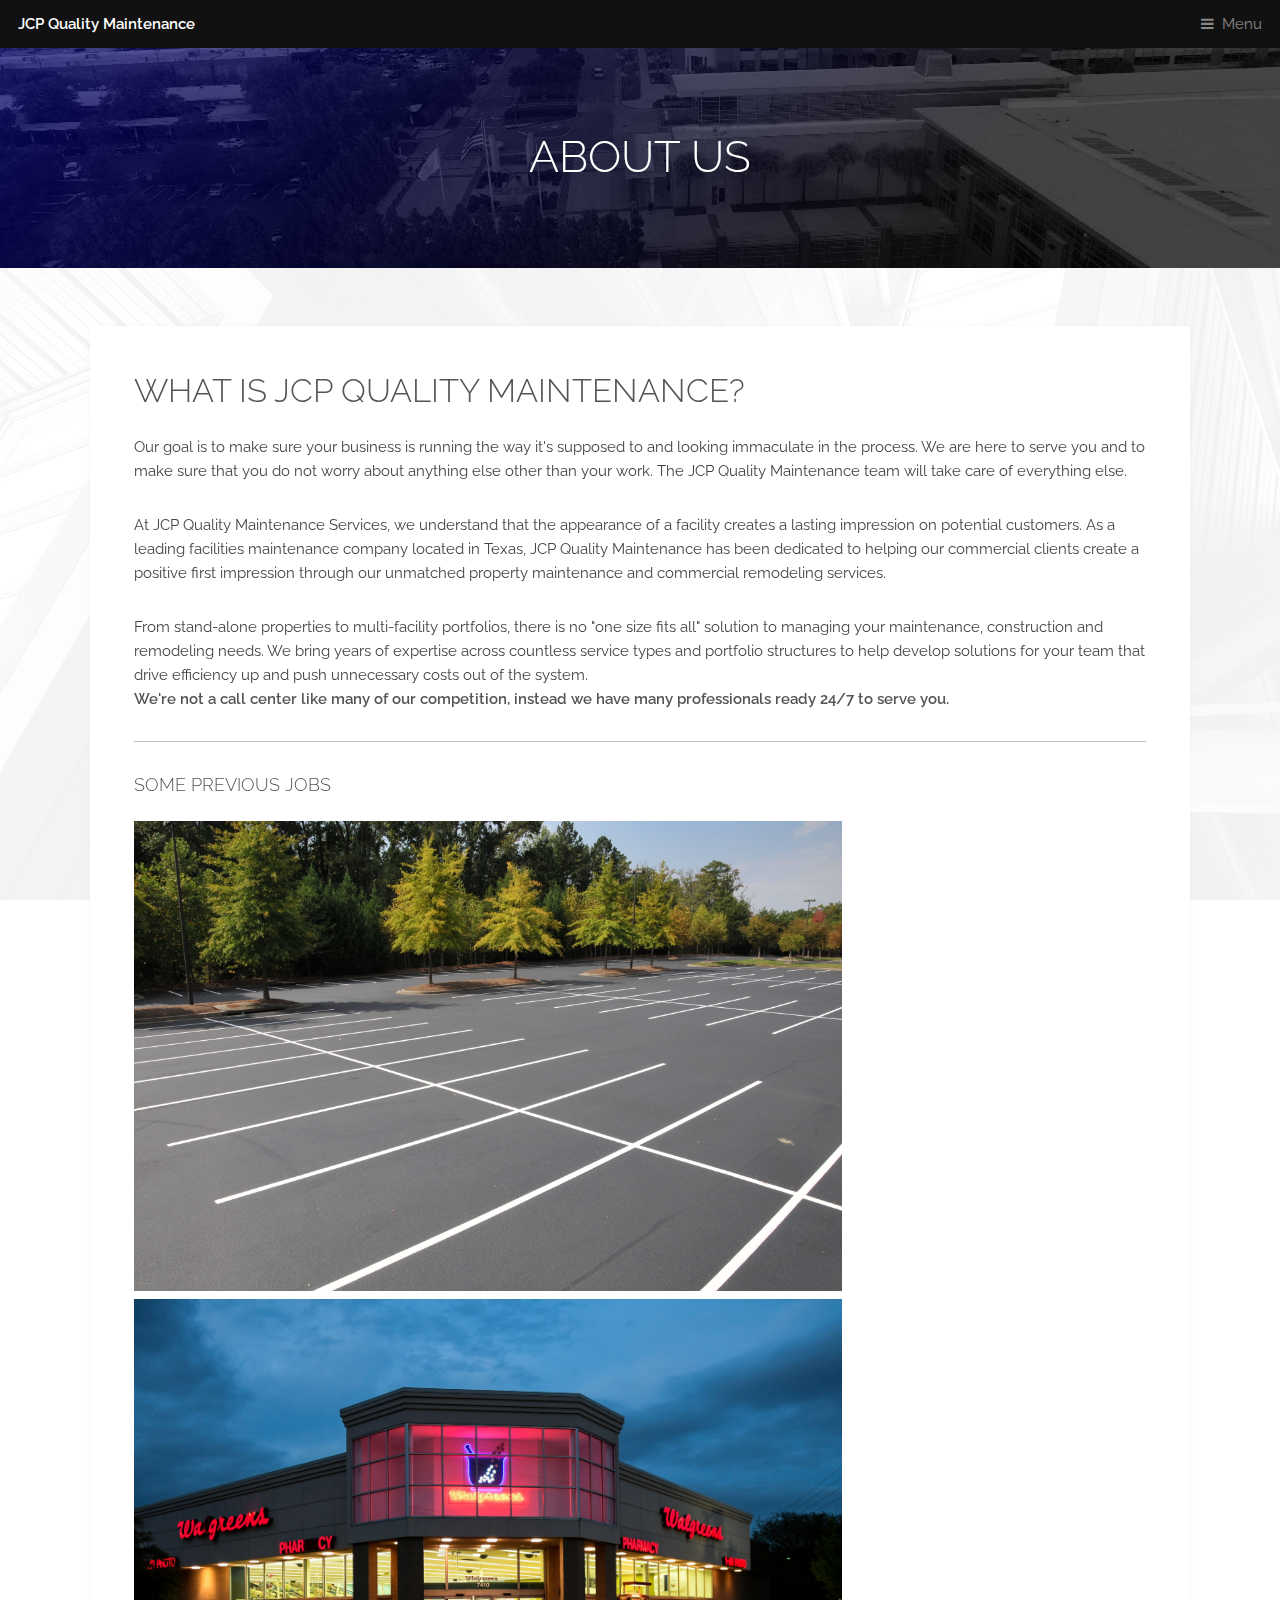
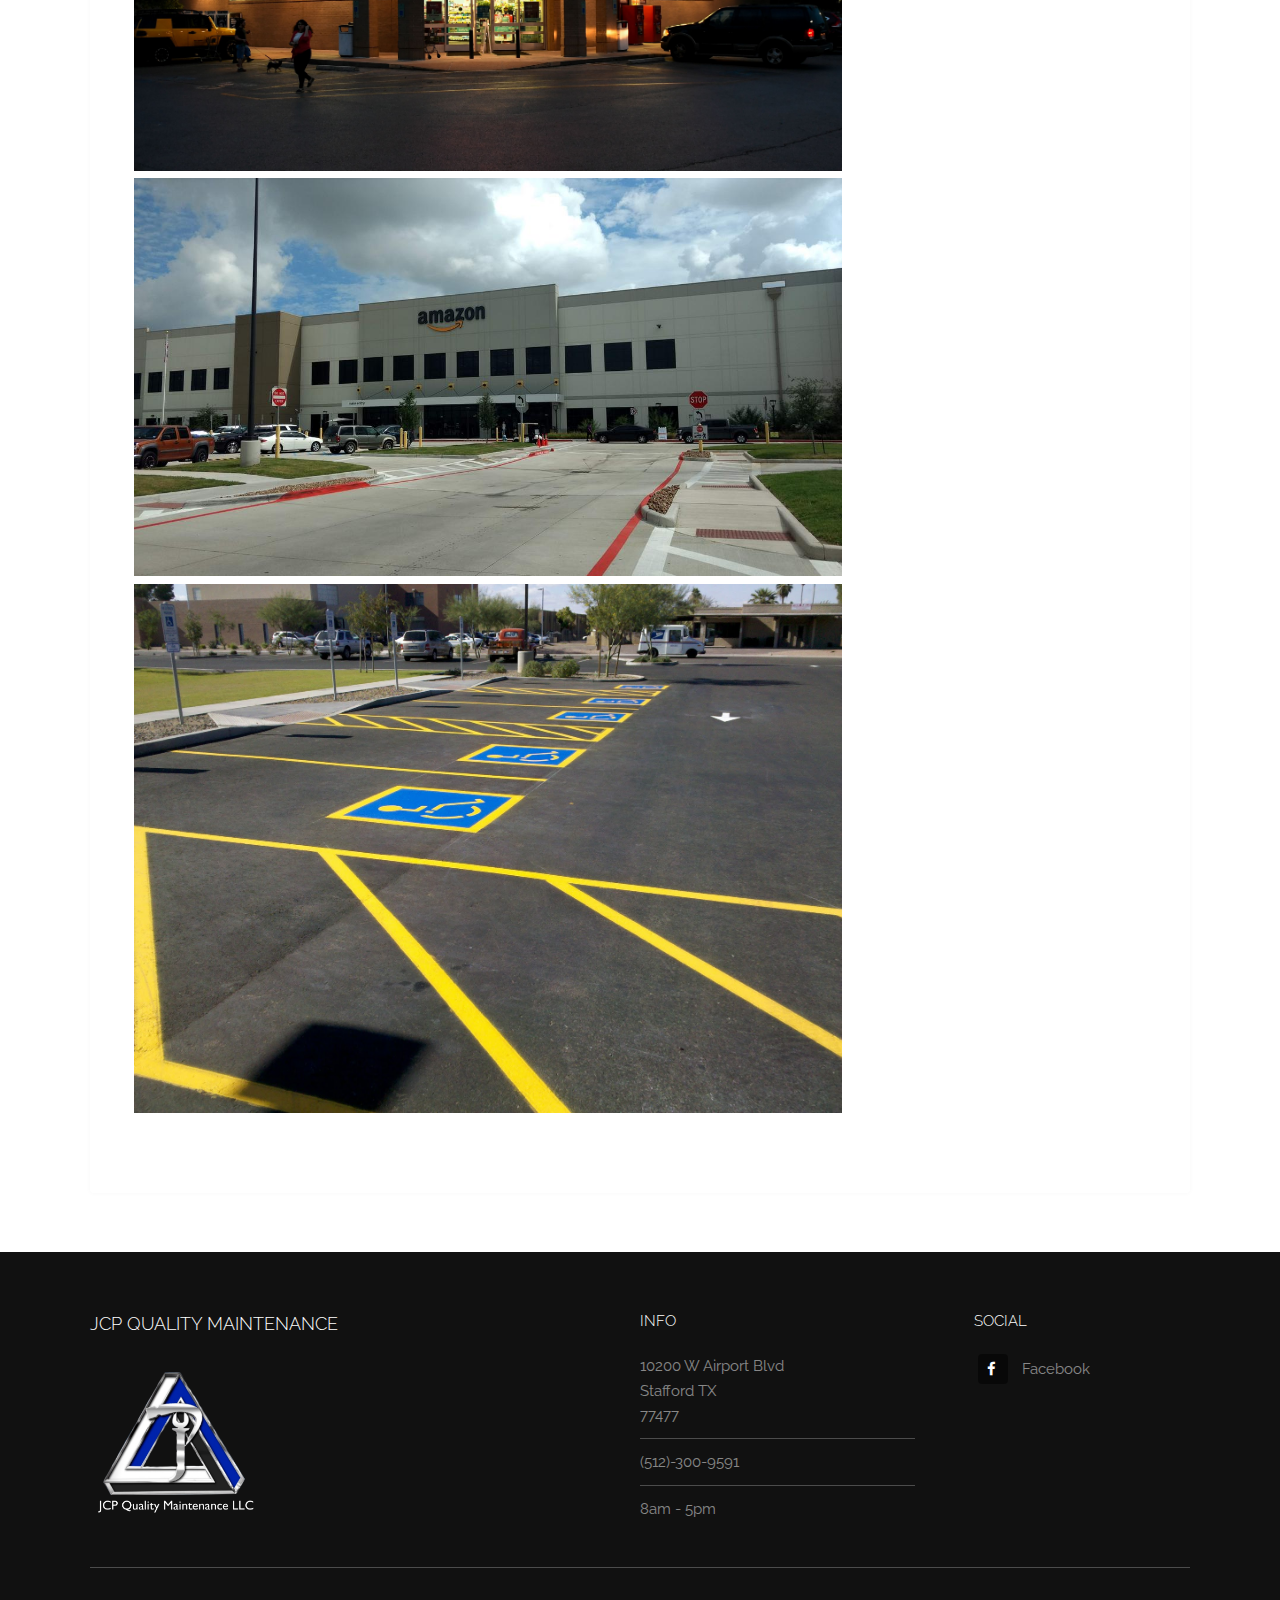
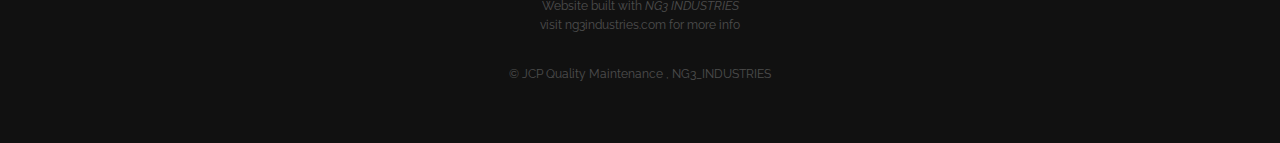
==== elements.html @ 4e76b589 "Add files via upload" ====
<!DOCTYPE HTML>
<!--
ng3industries.com created and built baby
-->
<html>

<head>
	<title>About</title>
	<meta charset="utf-8" />
	<meta name="viewport" content="width=device-width, initial-scale=1, user-scalable=no" />
	<meta name="description" content="" />
	<meta name="keywords" content="" />
	<link rel="stylesheet" href="assets/css/main.css" />
	<link rel="shortcut icon" href="images\favicon.ico">
</head>

<body class="is-preload">

	<!-- Header -->
	<header id="header">
		<a class="logo" href="index.html">JCP Quality Maintenance</a>
		<nav>
			<a href="#menu">Menu</a>
		</nav>
	</header>

	<!-- Nav -->
	<nav id="menu">
		<ul class="links">
			<li><a href="index.html">Home</a></li>
			<li><a href="services.html">Services</a></li>
			<li><a href="elements.html">About</a></li>
			<li><a href="generic.html">Contact</a></li>
		</ul>
	</nav>

	<!-- Heading -->
	<div id="heading">
		<h1>About Us</h1>
	</div>

	<!-- Main -->
	<section id="main" class="wrapper">
		<div class="inner">
			<div class="content">
				<header>
					<h2>What is JCP QUALITY MAINTENANCE?</h2>
				</header>
				<p>Our goal is to make sure your business is running the way it's supposed to and looking immaculate in the process. We are here to serve you and to make sure that you do not worry about anything else other than your work. The JCP Quality
					Maintenance team will take care of everything else.</p>
				<p>At JCP Quality Maintenance Services, we understand that the appearance of a facility creates a lasting impression on potential customers. As a leading facilities maintenance company located in Texas, JCP Quality Maintenance has been
					dedicated to
					helping our commercial clients create a positive first impression through our unmatched property maintenance and commercial remodeling services. </p>
				<p>From stand-alone properties to multi-facility portfolios, there is no "one size fits all" solution to managing your maintenance, construction and remodeling needs. We bring years of
					expertise across countless service types and portfolio structures to help develop solutions for your team that drive efficiency up and push unnecessary costs out of the system. <br>
					<strong>We're not a call center like many of our competition, instead we have many professionals ready 24/7 to serve you.</strong></p>
				<hr />
				<h3>Some Previous Jobs</h3>
				<p><img class="parkinglotimg" src="images\parkinglot.jpg" alt="parking-lot-maintenance" width="70%"> <br>
					<img src="images\walgreensentrance.jpg" alt="walgreens-entrance-maintenance" width="70%"> <br>
					<img src="images\amazonparking.jpg" alt="amazon-entrance" width="70%"> <br>
					<img src="images\parkinglot2.jpg" alt="parking-lot-maintenance-2" width="70%"></p>
			</div>
		</div>
	</section>

	<!-- Footer -->
	<footer id="footer">
		<div class="inner">
			<div class="content">
				<section>
					<h3>JCP Quality Maintenance</h3>
					<p><img src="images\jcplogosilver.PNG" alt="logo" width="35%"></p>
				</section>
				<section>
					<h4>INFO</h4>
					<ul class="alt">
						<li><a href="#">10200 W Airport Blvd <br> Stafford TX <br>77477</a></li>
						<li><a href="#">(512)-300-9591</a></li>
						<li><a href="#">8am - 5pm</a></li>
					</ul>
				</section>
				<section>
					<h4>Social</h4>
					<ul class="plain">
						<!--	<li><a href="#"><i class="icon fa-twitter">&nbsp;</i>Twitter</a></li> -->
						<li><a href="#"><i class="icon fa-facebook">&nbsp;</i>Facebook</a></li>
						<!--	<li><a href="#"><i class="icon fa-instagram">&nbsp;</i>Instagram</a></li> -->
					</ul>
				</section>
			</div>
			<div class="copyright">
				<p>Website built with <em>NG3 INDUSTRIES</em><br>
					visit ng3industries.com for more info</p>
				&copy; JCP Quality Maintenance <a href="https://unsplash.co"></a>, NG3_INDUSTRIES<a href="https://coverr.co"></a>
			</div>
		</div>
	</footer>

	<!-- Scripts -->
	<script src="assets/js/jquery.min.js"></script>
	<script src="assets/js/browser.min.js"></script>
	<script src="assets/js/breakpoints.min.js"></script>
	<script src="assets/js/util.js"></script>
	<script src="assets/js/main.js"></script>

</body>

</html>
---- assets/css/main.css ----
@import url(font-awesome.min.css);
@import url("https://fonts.googleapis.com/css?family=Raleway:200,300,400,500,600");

/*
	Industrious by TEMPLATED
	templated.co @templatedco
	Released for free under the Creative Commons Attribution 3.0 license (templated.co/license)
*/
/* Basic */
@-ms-viewport {
  width: device-width;
}

body {
  -ms-overflow-style: scrollbar;
}

@media screen and (max-width: 480px) {
  html, body {
    min-width: 320px;
  }
}

html {
  box-sizing: border-box;
}

*, *:before, *:after {
  box-sizing: inherit;
}

body {
  background: #ffffff;
}

body.is-preload *, body.is-preload *:before, body.is-preload *:after {
  -moz-animation: none !important;
  -webkit-animation: none !important;
  -ms-animation: none !important;
  animation: none !important;
  -moz-transition: none !important;
  -webkit-transition: none !important;
  -ms-transition: none !important;
  transition: none !important;
}

html, body, div, span, applet, object,
iframe, h1, h2, h3, h4, h5, h6, p, blockquote,
pre, a, abbr, acronym, address, big, cite,
code, del, dfn, em, img, ins, kbd, q, s, samp,
small, strike, strong, sub, sup, tt, var, b,
u, i, center, dl, dt, dd, ol, ul, li, fieldset,
form, label, legend, table, caption, tbody,
tfoot, thead, tr, th, td, article, aside,
canvas, details, embed, figure, figcaption,
footer, header, hgroup, menu, nav, output, ruby,
section, summary, time, mark, audio, video {
  margin: 0;
  padding: 0;
  border: 0;
  font-size: 100%;
  font: inherit;
  vertical-align: baseline;
}

article, aside, details, figcaption, figure,
footer, header, hgroup, menu, nav, section {
  display: block;
}

body {
  line-height: 1;
}

ol, ul {
  list-style: none;
}

blockquote, q {
  quotes: none;
}

blockquote:before, blockquote:after, q:before, q:after {
  content: '';
  content: none;
}

table {
  border-collapse: collapse;
  border-spacing: 0;
}

body {
  -webkit-text-size-adjust: none;
}

mark {
  background-color: transparent;
  color: inherit;
}

input::-moz-focus-inner {
  border: 0;
  padding: 0;
}

input, select, textarea {
  -moz-appearance: none;
  -webkit-appearance: none;
  -ms-appearance: none;
  appearance: none;
}

/* Typography */
html {
  font-size: 13pt;
}

@media screen and (max-width: 1680px) {
  html {
    font-size: 11pt;
  }
}

@media screen and (max-width: 980px) {
  html {
    font-size: 12pt;
  }
}

@media screen and (max-width: 480px) {
  html {
    font-size: 11pt;
  }
}

body {
  background-color: #ffffff;
  color: #444444;
}

body, input, select, textarea {
  font-family: "Raleway", Arial, Helvetica, sans-serif;
  font-weight: 400;
  font-size: 1rem;
  line-height: 1.65;
}

a {
  -moz-transition: color 0.2s ease-in-out;
  -webkit-transition: color 0.2s ease-in-out;
  -ms-transition: color 0.2s ease-in-out;
  transition: color 0.2s ease-in-out;
  text-decoration: underline;
}

a:hover {
  text-decoration: none;
}

strong, b {
  font-weight: 600;
}

em, i {
  font-style: italic;
}

p {
  margin: 0 0 2rem 0;
}

header.special {
  text-align: center;
  margin-bottom: 4rem;
}

header.special p {
  max-width: 75%;
  margin-left: auto;
  margin-right: auto;
}

h1, h2, h3, h4, h5, h6 {
  font-weight: 300;
  line-height: 1.5;
  text-transform: uppercase;
  margin: 0 0 1.5rem 0;
}

h1 a, h2 a, h3 a, h4 a, h5 a, h6 a {
  color: inherit;
  text-decoration: none;
}

h1 {
  font-size: 3rem;
  line-height: 1.2;
}

h2 {
  font-size: 2.25rem;
  line-height: 1.3;
}

h3 {
  font-size: 1.25rem;
}

h4 {
  font-size: 1rem;
}

h5 {
  font-size: 0.9rem;
}

h6 {
  font-size: 0.7rem;
}

@media screen and (max-width: 736px) {
  h1 {
    font-size: 2.75rem;
    line-height: 1.3;
  }

  h2 {
    font-size: 1.75rem;
    line-height: 1.5;
  }

  h3 {
    font-size: 1.25rem;
  }
}

sub {
  font-size: 0.8rem;
  position: relative;
  top: 0.5rem;
}

sup {
  font-size: 0.8rem;
  position: relative;
  top: -0.5rem;
}

blockquote {
  border-left: solid 0.5rem;
  font-style: italic;
  margin: 0 0 2rem 0;
  padding: 1rem 0 1rem 2rem;
}

code {
  border-radius: 4px;
  border: solid 1px;
  font-family: "Courier New", monospace;
  font-size: 0.9rem;
  margin: 0 0.25rem;
  padding: 0.25rem 0.65rem;
}

pre {
  -webkit-overflow-scrolling: touch;
  font-family: "Courier New", monospace;
  font-size: 0.9rem;
  margin: 0 0 2rem 0;
}

pre code {
  display: block;
  line-height: 1.75;
  padding: 1rem 1.5rem;
  overflow-x: auto;
}

hr {
  border: 0;
  border-bottom: solid 1px;
  margin: 2rem 0;
}

hr.major {
  margin: 4rem 0;
}

input, select, textarea {
  color: #555555;
}

a {
  color: #000080;
}

strong, b {
  color: #555555;
}

h1, h2, h3, h4, h5, h6 {
  color: #555555;
}

blockquote {
  border-left-color: rgba(0, 0, 0, 0.25);
}

code {
  background: rgba(0, 0, 0, 0.075);
  border-color: rgba(0, 0, 0, 0.25);
}

hr {
  border-bottom-color: rgba(0, 0, 0, 0.25);
}

/* Inner */
.inner {
  margin: 0 auto;
  width: 75rem;
  max-width: calc(100% - 6rem);
}

@media screen and (max-width: 480px) {
  .inner {
    max-width: calc(100% - 3rem);
  }
}

/* Button */
input[type="submit"],
input[type="reset"],
input[type="button"],
button,
.button {
  -moz-appearance: none;
  -webkit-appearance: none;
  -ms-appearance: none;
  appearance: none;
  -moz-transition: background-color 0.2s ease-in-out, box-shadow 0.2s ease-in-out, color 0.2s ease-in-out;
  -webkit-transition: background-color 0.2s ease-in-out, box-shadow 0.2s ease-in-out, color 0.2s ease-in-out;
  -ms-transition: background-color 0.2s ease-in-out, box-shadow 0.2s ease-in-out, color 0.2s ease-in-out;
  transition: background-color 0.2s ease-in-out, box-shadow 0.2s ease-in-out, color 0.2s ease-in-out;
  border: 0;
  border-radius: 4px;
  cursor: pointer;
  display: inline-block;
  font-weight: 600;
  height: 3.25rem;
  line-height: 3.25rem;
  padding: 0 1.75rem;
  text-align: center;
  text-decoration: none;
  white-space: nowrap;
}

input[type="submit"].small,
input[type="reset"].small,
input[type="button"].small,
button.small,
.button.small {
  font-size: 0.8rem;
  height: 2.4375rem;
  line-height: 2.4375rem;
  padding: 0 1.25rem;
}

input[type="submit"].large,
input[type="reset"].large,
input[type="button"].large,
button.large,
.button.large {
  font-size: 1.35rem;
  height: 4.0625rem;
  line-height: 4.0625rem;
  padding: 0 2rem;
}

input[type="submit"].wide,
input[type="reset"].wide,
input[type="button"].wide,
button.wide,
.button.wide {
  min-width: 13rem;
}

input[type="submit"].icon:before,
input[type="reset"].icon:before,
input[type="button"].icon:before,
button.icon:before,
.button.icon:before {
  margin-right: 0.5rem;
}

input[type="submit"].fit,
input[type="reset"].fit,
input[type="button"].fit,
button.fit,
.button.fit {
  width: 100%;
}

input[type="submit"].disabled, input[type="submit"]:disabled,
input[type="reset"].disabled,
input[type="reset"]:disabled,
input[type="button"].disabled,
input[type="button"]:disabled,
button.disabled,
button:disabled,
.button.disabled,
.button:disabled {
  pointer-events: none;
  opacity: 0.25;
}

input[type="submit"],
input[type="reset"],
input[type="button"],
button,
.button {
  background-color: transparent;
  box-shadow: inset 0 0 0 1px #555555;
  color: #555555 !important;
}

input[type="submit"]:hover,
input[type="reset"]:hover,
input[type="button"]:hover,
button:hover,
.button:hover {
  box-shadow: inset 0 0 0 1px #ce1b28;
  color: #ce1b28 !important;
}

input[type="submit"]:hover:active,
input[type="reset"]:hover:active,
input[type="button"]:hover:active,
button:hover:active,
.button:hover:active {
  background-color: rgba(206, 27, 40, 0.25);
}

input[type="submit"].primary,
input[type="reset"].primary,
input[type="button"].primary,
button.primary,
.button.primary {
  box-shadow: none;
  background-color: #ce1b28;
  color: #ffffff !important;
}

input[type="submit"].primary:hover,
input[type="reset"].primary:hover,
input[type="button"].primary:hover,
button.primary:hover,
.button.primary:hover {
  background-color: #e2212f;
  box-shadow: none;
}

input[type="submit"].primary:hover:active,
input[type="reset"].primary:hover:active,
input[type="button"].primary:hover:active,
button.primary:hover:active,
.button.primary:hover:active {
  background-color: #b71824;
}

/* Form */
form {
  margin: 0 0 2rem 0;
}

input[type="text"],
input[type="password"],
input[type="email"],
input[type="tel"],
input[type="search"],
input[type="url"],
select,
textarea {
  -moz-appearance: none;
  -webkit-appearance: none;
  -ms-appearance: none;
  appearance: none;
  border-radius: 4px;
  border: none;
  border: solid 1px;
  color: inherit;
  display: block;
  outline: 0;
  padding: 0 1rem;
  text-decoration: none;
  width: 100%;
}

input[type="text"]:invalid,
input[type="password"]:invalid,
input[type="email"]:invalid,
input[type="tel"]:invalid,
input[type="search"]:invalid,
input[type="url"]:invalid,
select:invalid,
textarea:invalid {
  box-shadow: none;
}

label {
  display: block;
  font-size: 1rem;
  font-weight: 600;
  margin: 0 0 1rem 0;
}

input[type="text"],
input[type="password"],
input[type="email"],
input[type="tel"],
input[type="search"],
input[type="url"] {
  height: 3.25rem;
}

select {
  background-size: 1.25rem;
  background-repeat: no-repeat;
  background-position: calc(100% - 1rem) center;
  height: 3.25rem;
  padding-right: 3.25rem;
  text-overflow: ellipsis;
}

select:focus::-ms-value {
  background-color: transparent;
}

select::-ms-expand {
  display: none;
}

textarea {
  padding: 0.75rem 1rem;
}

input[type="checkbox"],
input[type="radio"] {
  -moz-appearance: none;
  -webkit-appearance: none;
  -ms-appearance: none;
  appearance: none;
  display: block;
  float: left;
  margin-right: -2rem;
  opacity: 0;
  width: 1rem;
  z-index: -1;
}

input[type="checkbox"]+label,
input[type="radio"]+label {
  text-decoration: none;
  cursor: pointer;
  display: inline-block;
  font-size: 1rem;
  font-weight: 400;
  padding-left: 2.825rem;
  padding-right: 0.875rem;
  position: relative;
}

input[type="checkbox"]+label:before,
input[type="radio"]+label:before {
  -moz-osx-font-smoothing: grayscale;
  -webkit-font-smoothing: antialiased;
  font-family: FontAwesome;
  font-style: normal;
  font-weight: normal;
  text-transform: none !important;
}

input[type="checkbox"]+label:before,
input[type="radio"]+label:before {
  border-radius: 4px;
  border: solid 1px;
  content: '';
  display: inline-block;
  height: 1.95rem;
  left: 0;
  line-height: 1.86875rem;
  position: absolute;
  text-align: center;
  top: -0.1625rem;
  width: 1.95rem;
}

/* video
.phone-jcp {
  text-decoration: none;
}

.jcp-video {
  display: block;
  margin: 0 auto;
} */
.video-embed {
  padding-top: 30px;
  display: block;
  margin: 0 auto;
}
input[type="checkbox"]:checked+label:before,
input[type="radio"]:checked+label:before {
  content: '\f00c';
}

input[type="checkbox"]+label:before {
  border-radius: 4px;
}

input[type="radio"]+label:before {
  border-radius: 100%;
}

::-webkit-input-placeholder {
  opacity: 1.0;
}

:-moz-placeholder {
  opacity: 1.0;
}

::-moz-placeholder {
  opacity: 1.0;
}

:-ms-input-placeholder {
  opacity: 1.0;
}

label {
  color: #555555;
}

input[type="text"],
input[type="password"],
input[type="email"],
input[type="tel"],
input[type="search"],
input[type="url"],
select,
textarea {
  background-color: rgba(0, 0, 0, 0.075);
  border-color: rgba(0, 0, 0, 0.25);
}

input[type="text"]:focus,
input[type="password"]:focus,
input[type="email"]:focus,
input[type="tel"]:focus,
input[type="search"]:focus,
input[type="url"]:focus,
select:focus,
textarea:focus {
  border-color: #ce1b28;
  box-shadow: 0 0 0 1px #ce1b28;
}

select {
  background-image: url("data:image/svg+xml;charset=utf8,%3Csvg xmlns='http://www.w3.org/2000/svg' width='40' height='40' preserveAspectRatio='none' viewBox='0 0 40 40'%3E%3Cpath d='M9.4,12.3l10.4,10.4l10.4-10.4c0.2-0.2,0.5-0.4,0.9-0.4c0.3,0,0.6,0.1,0.9,0.4l3.3,3.3c0.2,0.2,0.4,0.5,0.4,0.9 c0,0.4-0.1,0.6-0.4,0.9L20.7,31.9c-0.2,0.2-0.5,0.4-0.9,0.4c-0.3,0-0.6-0.1-0.9-0.4L4.3,17.3c-0.2-0.2-0.4-0.5-0.4-0.9 c0-0.4,0.1-0.6,0.4-0.9l3.3-3.3c0.2-0.2,0.5-0.4,0.9-0.4S9.1,12.1,9.4,12.3z' fill='rgba(0, 0, 0, 0.25)' /%3E%3C/svg%3E");
}

select option {
  color: #444444;
  background-color: #ffffff;
}

input[type="checkbox"]+label,
input[type="radio"]+label {
  color: #444444;
}

input[type="checkbox"]+label:before,
input[type="radio"]+label:before {
  background: rgba(0, 0, 0, 0.075);
  border-color: rgba(0, 0, 0, 0.25);
}

input[type="checkbox"]:checked+label:before,
input[type="radio"]:checked+label:before {
  background-color: #ce1b28;
  border-color: #ce1b28;
  color: #ffffff;
}

input[type="checkbox"]:focus+label:before,
input[type="radio"]:focus+label:before {
  border-color: #ce1b28;
  box-shadow: 0 0 0 1px #ce1b28;
}

::-webkit-input-placeholder {
  color: #bbbbbb !important;
}

:-moz-placeholder {
  color: #bbbbbb !important;
}

::-moz-placeholder {
  color: #bbbbbb !important;
}

:-ms-input-placeholder {
  color: #bbbbbb !important;
}

/* List */
ol {
  list-style: decimal;
  margin: 0 0 2rem 0;
  padding-left: 1.25rem;
}

ol li {
  padding-left: 0.25rem;
}

ul {
  list-style: disc;
  margin: 0 0 2rem 0;
  padding-left: 1rem;
}

ul li {
  padding-left: 0.325rem;
}

ul.plain {
  list-style: none;
  padding-left: 0;
}

ul.plain li {
  margin-bottom: 1rem;
}

ul.plain li .icon {
  border-radius: 4px;
  color: #ffffff;
  display: inline-block;
  margin-right: 1rem;
  text-align: center;
  width: 2rem;
  height: 2rem;
  line-height: 2rem;
  background: rgba(0, 0, 0, 0.5);
}

ul.alt {
  list-style: none;
  padding-left: 0;
}

ul.alt li {
  border-top: solid 1px;
  padding: 0.75rem 0;
}

ul.alt li:first-child {
  border-top: 0;
  padding-top: 0;
}

ul.alt li:last-child {
  padding-bottom: 0;
}

dl {
  margin: 0 0 2rem 0;
}

dl dt {
  display: block;
  font-weight: 600;
  margin: 0 0 1rem 0;
}

dl dd {
  margin-left: 1.5rem;
}

ul.alt li {
  border-top-color: rgba(0, 0, 0, 0.25);
}

/* Table */
.table-wrapper {
  -webkit-overflow-scrolling: touch;
  overflow-x: auto;
}

table {
  margin: 0 0 2rem 0;
  width: 100%;
}

table tbody tr {
  border: solid 1px;
  border-left: 0;
  border-right: 0;
}

table td {
  padding: 0.75rem 0.75rem;
}

table th {
  font-size: 0.9rem;
  font-weight: 600;
  padding: 0 0.75rem 0.75rem 0.75rem;
  text-align: left;
}

table thead {
  border-bottom: solid 2px;
}

table tfoot {
  border-top: solid 2px;
}

table.alt {
  border-collapse: separate;
}

table.alt tbody tr td {
  border: solid 1px;
  border-left-width: 0;
  border-top-width: 0;
}

table.alt tbody tr td:first-child {
  border-left-width: 1px;
}

table.alt tbody tr:first-child td {
  border-top-width: 1px;
}

table.alt thead {
  border-bottom: 0;
}

table.alt tfoot {
  border-top: 0;
}

table tbody tr {
  border-color: rgba(0, 0, 0, 0.25);
}

table tbody tr:nth-child(2n + 1) {
  background-color: rgba(0, 0, 0, 0.075);
}

table th {
  color: #555555;
}

table thead {
  border-bottom-color: rgba(0, 0, 0, 0.25);
}

table tfoot {
  border-top-color: rgba(0, 0, 0, 0.25);
}

table.alt tbody tr td {
  border-color: rgba(0, 0, 0, 0.25);
}

/* Highlights */
.highlights {
  width: 100%;
  margin: 2.5rem 0;
  display: -moz-flex;
  display: -webkit-flex;
  display: -ms-flex;
  display: flex;
  -moz-flex-wrap: wrap;
  -webkit-flex-wrap: wrap;
  -ms-flex-wrap: wrap;
  flex-wrap: wrap;
  -moz-align-items: -moz-stretch;
  -webkit-align-items: -webkit-stretch;
  -ms-align-items: -ms-stretch;
  align-items: stretch;
}

.highlights>* {
  -moz-flex-shrink: 1;
  -webkit-flex-shrink: 1;
  -ms-flex-shrink: 1;
  flex-shrink: 1;
  -moz-flex-grow: 0;
  -webkit-flex-grow: 0;
  -ms-flex-grow: 0;
  flex-grow: 0;
}

.highlights>* {
  width: 33.3333333333%;
}

.highlights>* {
  padding: 1.5rem;
  width: calc(33.3333333333% + 1rem);
}

.highlights> :nth-child(-n + 3) {
  padding-top: 0;
}

.highlights> :nth-last-child(-n + 3) {
  padding-bottom: 0;
}

.highlights> :nth-child(3n + 1) {
  padding-left: 0;
}

.highlights> :nth-child(3n) {
  padding-right: 0;
}

.highlights> :nth-child(3n + 1),
.highlights> :nth-child(3n) {
  width: calc(33.3333333333% + -0.5rem);
}

.highlights .content {
  border-radius: 4px;
  height: 100%;
  padding: 3rem;
  text-align: center;
}

.highlights .content .icon {
  font-size: 5rem;
}

.highlights>div> :last-child {
  margin-bottom: 0;
}

@media screen and (max-width: 980px) {
  .highlights>* {
    width: 50%;
  }

  .highlights>* {
    padding: 1rem;
    width: calc(33.3333333333% + 0.6666666667rem);
  }

  .highlights> :nth-child(-n + 3) {
    padding-top: 1rem;
  }

  .highlights> :nth-last-child(-n + 3) {
    padding-bottom: 1rem;
  }

  .highlights> :nth-child(3n + 1) {
    padding-left: 1rem;
  }

  .highlights> :nth-child(3n) {
    padding-right: 1rem;
  }

  .highlights> :nth-child(3n + 1),
  .highlights> :nth-child(3n) {
    padding: 1rem;
    width: calc(50% + 1rem);
  }

  .highlights>* {
    padding: 1rem;
    width: calc(50% + 1rem);
  }

  .highlights> :nth-child(-n + 2) {
    padding-top: 0;
  }

  .highlights> :nth-last-child(-n + 2) {
    padding-bottom: 0;
  }

  .highlights> :nth-child(2n + 1) {
    padding-left: 0;
  }

  .highlights> :nth-child(2n) {
    padding-right: 0;
  }

  .highlights> :nth-child(2n + 1),
  .highlights> :nth-child(2n) {
    width: calc(50% + 0rem);
  }

  .highlights .content {
    padding: 2rem;
  }
}

@media screen and (max-width: 736px) {
  .highlights>* {
    width: 100%;
  }

  .highlights>* {
    padding: 1rem;
    width: calc(33.3333333333% + 0.6666666667rem);
  }

  .highlights> :nth-child(-n + 3) {
    padding-top: 1rem;
  }

  .highlights> :nth-last-child(-n + 3) {
    padding-bottom: 1rem;
  }

  .highlights> :nth-child(3n + 1) {
    padding-left: 1rem;
  }

  .highlights> :nth-child(3n) {
    padding-right: 1rem;
  }

  .highlights> :nth-child(3n + 1),
  .highlights> :nth-child(3n) {
    padding: 1rem;
    width: calc(100% + 2rem);
  }

  .highlights>* {
    padding: 1rem;
    width: calc(50% + 1rem);
  }

  .highlights> :nth-child(-n + 2) {
    padding-top: 1rem;
  }

  .highlights> :nth-last-child(-n + 2) {
    padding-bottom: 1rem;
  }

  .highlights> :nth-child(2n + 1) {
    padding-left: 1rem;
  }

  .highlights> :nth-child(2n) {
    padding-right: 1rem;
  }

  .highlights> :nth-child(2n + 1),
  .highlights> :nth-child(2n) {
    padding: 1rem;
    width: calc(100% + 2rem);
  }

  .highlights>* {
    padding: 1rem;
    width: calc(100% + 2rem);
  }

  .highlights> :nth-child(-n + 1) {
    padding-top: 0;
  }

  .highlights> :nth-last-child(-n + 1) {
    padding-bottom: 0;
  }

  .highlights> :nth-child(1n + 1) {
    padding-left: 0;
  }

  .highlights> :nth-child(1n) {
    padding-right: 0;
  }

  .highlights> :nth-child(1n + 1),
  .highlights> :nth-child(1n) {
    width: calc(100% + 1rem);
  }
}

.highlights .content {
  background: #ffffff;
  box-shadow: 0px 0px 4px 1px rgba(0, 0, 0, 0.025);
}

/* Testimonials */
.testimonials {
  margin: 2.5rem 0;
  width: 100%;
  display: -moz-flex;
  display: -webkit-flex;
  display: -ms-flex;
  display: flex;
  -moz-flex-wrap: wrap;
  -webkit-flex-wrap: wrap;
  -ms-flex-wrap: wrap;
  flex-wrap: wrap;
  -moz-align-items: -moz-stretch;
  -webkit-align-items: -webkit-stretch;
  -ms-align-items: -ms-stretch;
  align-items: stretch;
}

.testimonials>* {
  -moz-flex-shrink: 1;
  -webkit-flex-shrink: 1;
  -ms-flex-shrink: 1;
  flex-shrink: 1;
  -moz-flex-grow: 0;
  -webkit-flex-grow: 0;
  -ms-flex-grow: 0;
  flex-grow: 0;
}

.testimonials>* {
  width: 33.3333333333%;
}

.testimonials>* {
  padding: 1.5rem;
  width: calc(33.3333333333% + 1rem);
}

.testimonials> :nth-child(-n + 3) {
  padding-top: 0;
}

.testimonials> :nth-last-child(-n + 3) {
  padding-bottom: 0;
}

.testimonials> :nth-child(3n + 1) {
  padding-left: 0;
}

.testimonials> :nth-child(3n) {
  padding-right: 0;
}

.testimonials> :nth-child(3n + 1),
.testimonials> :nth-child(3n) {
  width: calc(33.3333333333% + -0.5rem);
}

.testimonials .content {
  border-radius: 4px;
  height: 100%;
  padding: 3rem;
}

.testimonials .content .author {
  display: -moz-flex;
  display: -webkit-flex;
  display: -ms-flex;
  display: flex;
  -moz-align-items: center;
  -webkit-align-items: center;
  -ms-align-items: center;
  align-items: center;
}

.testimonials .content .author blockquote {
  margin: 0;
}

.testimonials .content .author .image {
  margin-right: 2rem;
  width: 20%;
}

.testimonials .content .author .image img {
  border-radius: 100%;
  max-width: 100%;
}

.testimonials .content .credit {
  font-size: 0.75rem;
}

.testimonials .content p:last-child {
  margin: 0;
}

.testimonials>div> :last-child {
  margin-bottom: 0;
}

@media screen and (max-width: 980px) {
  .testimonials>* {
    width: 50%;
  }

  .testimonials>* {
    padding: 1rem;
    width: calc(33.3333333333% + 0.6666666667rem);
  }

  .testimonials> :nth-child(-n + 3) {
    padding-top: 1rem;
  }

  .testimonials> :nth-last-child(-n + 3) {
    padding-bottom: 1rem;
  }

  .testimonials> :nth-child(3n + 1) {
    padding-left: 1rem;
  }

  .testimonials> :nth-child(3n) {
    padding-right: 1rem;
  }

  .testimonials> :nth-child(3n + 1),
  .testimonials> :nth-child(3n) {
    padding: 1rem;
    width: calc(50% + 1rem);
  }

  .testimonials>* {
    padding: 1rem;
    width: calc(50% + 1rem);
  }

  .testimonials> :nth-child(-n + 2) {
    padding-top: 0;
  }

  .testimonials> :nth-last-child(-n + 2) {
    padding-bottom: 0;
  }

  .testimonials> :nth-child(2n + 1) {
    padding-left: 0;
  }

  .testimonials> :nth-child(2n) {
    padding-right: 0;
  }

  .testimonials> :nth-child(2n + 1),
  .testimonials> :nth-child(2n) {
    width: calc(50% + 0rem);
  }

  .testimonials .content {
    padding: 2rem;
  }
}

@media screen and (max-width: 736px) {
  .testimonials>* {
    width: 100%;
  }

  .testimonials>* {
    padding: 1rem;
    width: calc(33.3333333333% + 0.6666666667rem);
  }

  .testimonials> :nth-child(-n + 3) {
    padding-top: 1rem;
  }

  .testimonials> :nth-last-child(-n + 3) {
    padding-bottom: 1rem;
  }

  .testimonials> :nth-child(3n + 1) {
    padding-left: 1rem;
  }

  .testimonials> :nth-child(3n) {
    padding-right: 1rem;
  }

  .testimonials> :nth-child(3n + 1),
  .testimonials> :nth-child(3n) {
    padding: 1rem;
    width: calc(100% + 2rem);
  }

  .testimonials>* {
    padding: 1rem;
    width: calc(50% + 1rem);
  }

  .testimonials> :nth-child(-n + 2) {
    padding-top: 1rem;
  }

  .testimonials> :nth-last-child(-n + 2) {
    padding-bottom: 1rem;
  }

  .testimonials> :nth-child(2n + 1) {
    padding-left: 1rem;
  }

  .testimonials> :nth-child(2n) {
    padding-right: 1rem;
  }

  .testimonials> :nth-child(2n + 1),
  .testimonials> :nth-child(2n) {
    padding: 1rem;
    width: calc(100% + 2rem);
  }

  .testimonials>* {
    padding: 1rem;
    width: calc(100% + 2rem);
  }

  .testimonials> :nth-child(-n + 1) {
    padding-top: 0;
  }

  .testimonials> :nth-last-child(-n + 1) {
    padding-bottom: 0;
  }

  .testimonials> :nth-child(1n + 1) {
    padding-left: 0;
  }

  .testimonials> :nth-child(1n) {
    padding-right: 0;
  }

  .testimonials> :nth-child(1n + 1),
  .testimonials> :nth-child(1n) {
    width: calc(100% + 1rem);
  }
}

.testimonials .content {
  background: #ffffff;
  box-shadow: 0px 0px 4px 1px rgba(0, 0, 0, 0.025);
}

.testimonials .content .credit strong {
  color: #000080;
}

/* Actions */
ul.actions {
  display: -moz-flex;
  display: -webkit-flex;
  display: -ms-flex;
  display: flex;
  cursor: default;
  list-style: none;
  margin-left: -1rem;
  padding-left: 0;
}

ul.actions li {
  padding: 0 0 0 1rem;
  vertical-align: middle;
}

ul.actions.special {
  -moz-justify-content: center;
  -webkit-justify-content: center;
  -ms-justify-content: center;
  justify-content: center;
  width: calc(100% + 1rem);
}

ul.actions.stacked {
  -moz-flex-direction: column;
  -webkit-flex-direction: column;
  -ms-flex-direction: column;
  flex-direction: column;
  margin-left: 0;
}

ul.actions.stacked li {
  padding: 1.3rem 0 0 0;
}

ul.actions.stacked li:first-child {
  padding-top: 0;
}

ul.actions.fit {
  width: calc(100% + 1rem);
}

ul.actions.fit li {
  -moz-flex-grow: 1;
  -webkit-flex-grow: 1;
  -ms-flex-grow: 1;
  flex-grow: 1;
  -moz-flex-shrink: 1;
  -webkit-flex-shrink: 1;
  -ms-flex-shrink: 1;
  flex-shrink: 1;
  width: 100%;
}

ul.actions.fit li>* {
  width: 100%;
}

ul.actions.fit.stacked {
  width: 100%;
}

@media screen and (max-width: 480px) {
  ul.actions:not(.fixed) {
    -moz-flex-direction: column;
    -webkit-flex-direction: column;
    -ms-flex-direction: column;
    flex-direction: column;
    margin-left: 0;
    width: 100% !important;
  }

  ul.actions:not(.fixed) li {
    -moz-flex-grow: 1;
    -webkit-flex-grow: 1;
    -ms-flex-grow: 1;
    flex-grow: 1;
    -moz-flex-shrink: 1;
    -webkit-flex-shrink: 1;
    -ms-flex-shrink: 1;
    flex-shrink: 1;
    padding: 1rem 0 0 0;
    text-align: center;
    width: 100%;
  }

  ul.actions:not(.fixed) li>* {
    width: 100%;
  }

  ul.actions:not(.fixed) li:first-child {
    padding-top: 0;
  }

  ul.actions:not(.fixed) li input[type="submit"],
  ul.actions:not(.fixed) li input[type="reset"],
  ul.actions:not(.fixed) li input[type="button"],
  ul.actions:not(.fixed) li button,
  ul.actions:not(.fixed) li .button {
    width: 100%;
  }

  ul.actions:not(.fixed) li input[type="submit"].icon:before,
  ul.actions:not(.fixed) li input[type="reset"].icon:before,
  ul.actions:not(.fixed) li input[type="button"].icon:before,
  ul.actions:not(.fixed) li button.icon:before,
  ul.actions:not(.fixed) li .button.icon:before {
    margin-left: -0.5rem;
  }
}

/* Grid */
.row {
  display: flex;
  flex-wrap: wrap;
  box-sizing: border-box;
}

.row>* {
  box-sizing: border-box;
}

.row.gtr-uniform>*> :last-child {
  margin-bottom: 0;
}

.row>.imp {
  order: -1;
}

.row>.col-1 {
  width: 8.3333333333%;
}

.row>.off-1 {
  margin-left: 8.3333333333%;
}

.row>.col-2 {
  width: 16.6666666667%;
}

.row>.off-2 {
  margin-left: 16.6666666667%;
}

.row>.col-3 {
  width: 25%;
}

.row>.off-3 {
  margin-left: 25%;
}

.row>.col-4 {
  width: 33.3333333333%;
}

.row>.off-4 {
  margin-left: 33.3333333333%;
}

.row>.col-5 {
  width: 41.6666666667%;
}

.row>.off-5 {
  margin-left: 41.6666666667%;
}

.row>.col-6 {
  width: 50%;
}

.row>.off-6 {
  margin-left: 50%;
}

.row>.col-7 {
  width: 58.3333333333%;
}

.row>.off-7 {
  margin-left: 58.3333333333%;
}

.row>.col-8 {
  width: 66.6666666667%;
}

.row>.off-8 {
  margin-left: 66.6666666667%;
}

.row>.col-9 {
  width: 75%;
}

.row>.off-9 {
  margin-left: 75%;
}

.row>.col-10 {
  width: 83.3333333333%;
}

.row>.off-10 {
  margin-left: 83.3333333333%;
}

.row>.col-11 {
  width: 91.6666666667%;
}

.row>.off-11 {
  margin-left: 91.6666666667%;
}

.row>.col-12 {
  width: 100%;
}

.row>.off-12 {
  margin-left: 100%;
}

.row.gtr-0 {
  margin-top: 0;
  margin-left: 0rem;
}

.row.gtr-0>* {
  padding: 0 0 0 0rem;
}

.row.gtr-0.gtr-uniform {
  margin-top: 0rem;
}

.row.gtr-0.gtr-uniform>* {
  padding-top: 0rem;
}

.row.gtr-25 {
  margin-top: 0;
  margin-left: -0.75rem;
}

.row.gtr-25>* {
  padding: 0 0 0 0.75rem;
}

.row.gtr-25.gtr-uniform {
  margin-top: -0.75rem;
}

.row.gtr-25.gtr-uniform>* {
  padding-top: 0.75rem;
}

.row.gtr-50 {
  margin-top: 0;
  margin-left: -1.5rem;
}

.row.gtr-50>* {
  padding: 0 0 0 1.5rem;
}

.row.gtr-50.gtr-uniform {
  margin-top: -1.5rem;
}

.row.gtr-50.gtr-uniform>* {
  padding-top: 1.5rem;
}

.row {
  margin-top: 0;
  margin-left: -3rem;
}

.row>* {
  padding: 0 0 0 3rem;
}

.row.gtr-uniform {
  margin-top: -3rem;
}

.row.gtr-uniform>* {
  padding-top: 3rem;
}

.row.gtr-150 {
  margin-top: 0;
  margin-left: -4.5rem;
}

.row.gtr-150>* {
  padding: 0 0 0 4.5rem;
}

.row.gtr-150.gtr-uniform {
  margin-top: -4.5rem;
}

.row.gtr-150.gtr-uniform>* {
  padding-top: 4.5rem;
}

.row.gtr-200 {
  margin-top: 0;
  margin-left: -6rem;
}

.row.gtr-200>* {
  padding: 0 0 0 6rem;
}

.row.gtr-200.gtr-uniform {
  margin-top: -6rem;
}

.row.gtr-200.gtr-uniform>* {
  padding-top: 6rem;
}

@media screen and (max-width: 1680px) {
  .row {
    display: flex;
    flex-wrap: wrap;
    box-sizing: border-box;
  }

  .row>* {
    box-sizing: border-box;
  }

  .row.gtr-uniform>*> :last-child {
    margin-bottom: 0;
  }

  .row>.imp-xlarge {
    order: -1;
  }

  .row>.col-1-xlarge {
    width: 8.3333333333%;
  }

  .row>.off-1-xlarge {
    margin-left: 8.3333333333%;
  }

  .row>.col-2-xlarge {
    width: 16.6666666667%;
  }

  .row>.off-2-xlarge {
    margin-left: 16.6666666667%;
  }

  .row>.col-3-xlarge {
    width: 25%;
  }

  .row>.off-3-xlarge {
    margin-left: 25%;
  }

  .row>.col-4-xlarge {
    width: 33.3333333333%;
  }

  .row>.off-4-xlarge {
    margin-left: 33.3333333333%;
  }

  .row>.col-5-xlarge {
    width: 41.6666666667%;
  }

  .row>.off-5-xlarge {
    margin-left: 41.6666666667%;
  }

  .row>.col-6-xlarge {
    width: 50%;
  }

  .row>.off-6-xlarge {
    margin-left: 50%;
  }

  .row>.col-7-xlarge {
    width: 58.3333333333%;
  }

  .row>.off-7-xlarge {
    margin-left: 58.3333333333%;
  }

  .row>.col-8-xlarge {
    width: 66.6666666667%;
  }

  .row>.off-8-xlarge {
    margin-left: 66.6666666667%;
  }

  .row>.col-9-xlarge {
    width: 75%;
  }

  .row>.off-9-xlarge {
    margin-left: 75%;
  }

  .row>.col-10-xlarge {
    width: 83.3333333333%;
  }

  .row>.off-10-xlarge {
    margin-left: 83.3333333333%;
  }

  .row>.col-11-xlarge {
    width: 91.6666666667%;
  }

  .row>.off-11-xlarge {
    margin-left: 91.6666666667%;
  }

  .row>.col-12-xlarge {
    width: 100%;
  }

  .row>.off-12-xlarge {
    margin-left: 100%;
  }

  .row.gtr-0 {
    margin-top: 0;
    margin-left: 0rem;
  }

  .row.gtr-0>* {
    padding: 0 0 0 0rem;
  }

  .row.gtr-0.gtr-uniform {
    margin-top: 0rem;
  }

  .row.gtr-0.gtr-uniform>* {
    padding-top: 0rem;
  }

  .row.gtr-25 {
    margin-top: 0;
    margin-left: -0.75rem;
  }

  .row.gtr-25>* {
    padding: 0 0 0 0.75rem;
  }

  .row.gtr-25.gtr-uniform {
    margin-top: -0.75rem;
  }

  .row.gtr-25.gtr-uniform>* {
    padding-top: 0.75rem;
  }

  .row.gtr-50 {
    margin-top: 0;
    margin-left: -1.5rem;
  }

  .row.gtr-50>* {
    padding: 0 0 0 1.5rem;
  }

  .row.gtr-50.gtr-uniform {
    margin-top: -1.5rem;
  }

  .row.gtr-50.gtr-uniform>* {
    padding-top: 1.5rem;
  }

  .row {
    margin-top: 0;
    margin-left: -3rem;
  }

  .row>* {
    padding: 0 0 0 3rem;
  }

  .row.gtr-uniform {
    margin-top: -3rem;
  }

  .row.gtr-uniform>* {
    padding-top: 3rem;
  }

  .row.gtr-150 {
    margin-top: 0;
    margin-left: -4.5rem;
  }

  .row.gtr-150>* {
    padding: 0 0 0 4.5rem;
  }

  .row.gtr-150.gtr-uniform {
    margin-top: -4.5rem;
  }

  .row.gtr-150.gtr-uniform>* {
    padding-top: 4.5rem;
  }

  .row.gtr-200 {
    margin-top: 0;
    margin-left: -6rem;
  }

  .row.gtr-200>* {
    padding: 0 0 0 6rem;
  }

  .row.gtr-200.gtr-uniform {
    margin-top: -6rem;
  }

  .row.gtr-200.gtr-uniform>* {
    padding-top: 6rem;
  }
}

@media screen and (max-width: 1280px) {
  .row {
    display: flex;
    flex-wrap: wrap;
    box-sizing: border-box;
  }

  .row>* {
    box-sizing: border-box;
  }

  .row.gtr-uniform>*> :last-child {
    margin-bottom: 0;
  }

  .row>.imp-large {
    order: -1;
  }

  .row>.col-1-large {
    width: 8.3333333333%;
  }

  .row>.off-1-large {
    margin-left: 8.3333333333%;
  }

  .row>.col-2-large {
    width: 16.6666666667%;
  }

  .row>.off-2-large {
    margin-left: 16.6666666667%;
  }

  .row>.col-3-large {
    width: 25%;
  }

  .row>.off-3-large {
    margin-left: 25%;
  }

  .row>.col-4-large {
    width: 33.3333333333%;
  }

  .row>.off-4-large {
    margin-left: 33.3333333333%;
  }

  .row>.col-5-large {
    width: 41.6666666667%;
  }

  .row>.off-5-large {
    margin-left: 41.6666666667%;
  }

  .row>.col-6-large {
    width: 50%;
  }

  .row>.off-6-large {
    margin-left: 50%;
  }

  .row>.col-7-large {
    width: 58.3333333333%;
  }

  .row>.off-7-large {
    margin-left: 58.3333333333%;
  }

  .row>.col-8-large {
    width: 66.6666666667%;
  }

  .row>.off-8-large {
    margin-left: 66.6666666667%;
  }

  .row>.col-9-large {
    width: 75%;
  }

  .row>.off-9-large {
    margin-left: 75%;
  }

  .row>.col-10-large {
    width: 83.3333333333%;
  }

  .row>.off-10-large {
    margin-left: 83.3333333333%;
  }

  .row>.col-11-large {
    width: 91.6666666667%;
  }

  .row>.off-11-large {
    margin-left: 91.6666666667%;
  }

  .row>.col-12-large {
    width: 100%;
  }

  .row>.off-12-large {
    margin-left: 100%;
  }

  .row.gtr-0 {
    margin-top: 0;
    margin-left: 0rem;
  }

  .row.gtr-0>* {
    padding: 0 0 0 0rem;
  }

  .row.gtr-0.gtr-uniform {
    margin-top: 0rem;
  }

  .row.gtr-0.gtr-uniform>* {
    padding-top: 0rem;
  }

  .row.gtr-25 {
    margin-top: 0;
    margin-left: -0.375rem;
  }

  .row.gtr-25>* {
    padding: 0 0 0 0.375rem;
  }

  .row.gtr-25.gtr-uniform {
    margin-top: -0.375rem;
  }

  .row.gtr-25.gtr-uniform>* {
    padding-top: 0.375rem;
  }

  .row.gtr-50 {
    margin-top: 0;
    margin-left: -0.75rem;
  }

  .row.gtr-50>* {
    padding: 0 0 0 0.75rem;
  }

  .row.gtr-50.gtr-uniform {
    margin-top: -0.75rem;
  }

  .row.gtr-50.gtr-uniform>* {
    padding-top: 0.75rem;
  }

  .row {
    margin-top: 0;
    margin-left: -1.5rem;
  }

  .row>* {
    padding: 0 0 0 1.5rem;
  }

  .row.gtr-uniform {
    margin-top: -1.5rem;
  }

  .row.gtr-uniform>* {
    padding-top: 1.5rem;
  }

  .row.gtr-150 {
    margin-top: 0;
    margin-left: -2.25rem;
  }

  .row.gtr-150>* {
    padding: 0 0 0 2.25rem;
  }

  .row.gtr-150.gtr-uniform {
    margin-top: -2.25rem;
  }

  .row.gtr-150.gtr-uniform>* {
    padding-top: 2.25rem;
  }

  .row.gtr-200 {
    margin-top: 0;
    margin-left: -3rem;
  }

  .row.gtr-200>* {
    padding: 0 0 0 3rem;
  }

  .row.gtr-200.gtr-uniform {
    margin-top: -3rem;
  }

  .row.gtr-200.gtr-uniform>* {
    padding-top: 3rem;
  }
}

@media screen and (max-width: 980px) {
  .row {
    display: flex;
    flex-wrap: wrap;
    box-sizing: border-box;
  }

  .row>* {
    box-sizing: border-box;
  }

  .row.gtr-uniform>*> :last-child {
    margin-bottom: 0;
  }

  .row>.imp-medium {
    order: -1;
  }

  .row>.col-1-medium {
    width: 8.3333333333%;
  }

  .row>.off-1-medium {
    margin-left: 8.3333333333%;
  }

  .row>.col-2-medium {
    width: 16.6666666667%;
  }

  .row>.off-2-medium {
    margin-left: 16.6666666667%;
  }

  .row>.col-3-medium {
    width: 25%;
  }

  .row>.off-3-medium {
    margin-left: 25%;
  }

  .row>.col-4-medium {
    width: 33.3333333333%;
  }

  .row>.off-4-medium {
    margin-left: 33.3333333333%;
  }

  .row>.col-5-medium {
    width: 41.6666666667%;
  }

  .row>.off-5-medium {
    margin-left: 41.6666666667%;
  }

  .row>.col-6-medium {
    width: 50%;
  }

  .row>.off-6-medium {
    margin-left: 50%;
  }

  .row>.col-7-medium {
    width: 58.3333333333%;
  }

  .row>.off-7-medium {
    margin-left: 58.3333333333%;
  }

  .row>.col-8-medium {
    width: 66.6666666667%;
  }

  .row>.off-8-medium {
    margin-left: 66.6666666667%;
  }

  .row>.col-9-medium {
    width: 75%;
  }

  .row>.off-9-medium {
    margin-left: 75%;
  }

  .row>.col-10-medium {
    width: 83.3333333333%;
  }

  .row>.off-10-medium {
    margin-left: 83.3333333333%;
  }

  .row>.col-11-medium {
    width: 91.6666666667%;
  }

  .row>.off-11-medium {
    margin-left: 91.6666666667%;
  }

  .row>.col-12-medium {
    width: 100%;
  }

  .row>.off-12-medium {
    margin-left: 100%;
  }

  .row.gtr-0 {
    margin-top: 0;
    margin-left: 0rem;
  }

  .row.gtr-0>* {
    padding: 0 0 0 0rem;
  }

  .row.gtr-0.gtr-uniform {
    margin-top: 0rem;
  }

  .row.gtr-0.gtr-uniform>* {
    padding-top: 0rem;
  }

  .row.gtr-25 {
    margin-top: 0;
    margin-left: -0.375rem;
  }

  .row.gtr-25>* {
    padding: 0 0 0 0.375rem;
  }

  .row.gtr-25.gtr-uniform {
    margin-top: -0.375rem;
  }

  .row.gtr-25.gtr-uniform>* {
    padding-top: 0.375rem;
  }

  .row.gtr-50 {
    margin-top: 0;
    margin-left: -0.75rem;
  }

  .row.gtr-50>* {
    padding: 0 0 0 0.75rem;
  }

  .row.gtr-50.gtr-uniform {
    margin-top: -0.75rem;
  }

  .row.gtr-50.gtr-uniform>* {
    padding-top: 0.75rem;
  }

  .row {
    margin-top: 0;
    margin-left: -1.5rem;
  }

  .row>* {
    padding: 0 0 0 1.5rem;
  }

  .row.gtr-uniform {
    margin-top: -1.5rem;
  }

  .row.gtr-uniform>* {
    padding-top: 1.5rem;
  }

  .row.gtr-150 {
    margin-top: 0;
    margin-left: -2.25rem;
  }

  .row.gtr-150>* {
    padding: 0 0 0 2.25rem;
  }

  .row.gtr-150.gtr-uniform {
    margin-top: -2.25rem;
  }

  .row.gtr-150.gtr-uniform>* {
    padding-top: 2.25rem;
  }

  .row.gtr-200 {
    margin-top: 0;
    margin-left: -3rem;
  }

  .row.gtr-200>* {
    padding: 0 0 0 3rem;
  }

  .row.gtr-200.gtr-uniform {
    margin-top: -3rem;
  }

  .row.gtr-200.gtr-uniform>* {
    padding-top: 3rem;
  }
}

@media screen and (max-width: 736px) {
  .row {
    display: flex;
    flex-wrap: wrap;
    box-sizing: border-box;
  }

  .row>* {
    box-sizing: border-box;
  }

  .row.gtr-uniform>*> :last-child {
    margin-bottom: 0;
  }

  .row>.imp-small {
    order: -1;
  }

  .row>.col-1-small {
    width: 8.3333333333%;
  }

  .row>.off-1-small {
    margin-left: 8.3333333333%;
  }

  .row>.col-2-small {
    width: 16.6666666667%;
  }

  .row>.off-2-small {
    margin-left: 16.6666666667%;
  }

  .row>.col-3-small {
    width: 25%;
  }

  .row>.off-3-small {
    margin-left: 25%;
  }

  .row>.col-4-small {
    width: 33.3333333333%;
  }

  .row>.off-4-small {
    margin-left: 33.3333333333%;
  }

  .row>.col-5-small {
    width: 41.6666666667%;
  }

  .row>.off-5-small {
    margin-left: 41.6666666667%;
  }

  .row>.col-6-small {
    width: 50%;
  }

  .row>.off-6-small {
    margin-left: 50%;
  }

  .row>.col-7-small {
    width: 58.3333333333%;
  }

  .row>.off-7-small {
    margin-left: 58.3333333333%;
  }

  .row>.col-8-small {
    width: 66.6666666667%;
  }

  .row>.off-8-small {
    margin-left: 66.6666666667%;
  }

  .row>.col-9-small {
    width: 75%;
  }

  .row>.off-9-small {
    margin-left: 75%;
  }

  .row>.col-10-small {
    width: 83.3333333333%;
  }

  .row>.off-10-small {
    margin-left: 83.3333333333%;
  }

  .row>.col-11-small {
    width: 91.6666666667%;
  }

  .row>.off-11-small {
    margin-left: 91.6666666667%;
  }

  .row>.col-12-small {
    width: 100%;
  }

  .row>.off-12-small {
    margin-left: 100%;
  }

  .row.gtr-0 {
    margin-top: 0;
    margin-left: 0rem;
  }

  .row.gtr-0>* {
    padding: 0 0 0 0rem;
  }

  .row.gtr-0.gtr-uniform {
    margin-top: 0rem;
  }

  .row.gtr-0.gtr-uniform>* {
    padding-top: 0rem;
  }

  .row.gtr-25 {
    margin-top: 0;
    margin-left: -0.3125rem;
  }

  .row.gtr-25>* {
    padding: 0 0 0 0.3125rem;
  }

  .row.gtr-25.gtr-uniform {
    margin-top: -0.3125rem;
  }

  .row.gtr-25.gtr-uniform>* {
    padding-top: 0.3125rem;
  }

  .row.gtr-50 {
    margin-top: 0;
    margin-left: -0.625rem;
  }

  .row.gtr-50>* {
    padding: 0 0 0 0.625rem;
  }

  .row.gtr-50.gtr-uniform {
    margin-top: -0.625rem;
  }

  .row.gtr-50.gtr-uniform>* {
    padding-top: 0.625rem;
  }

  .row {
    margin-top: 0;
    margin-left: -1.25rem;
  }

  .row>* {
    padding: 0 0 0 1.25rem;
  }

  .row.gtr-uniform {
    margin-top: -1.25rem;
  }

  .row.gtr-uniform>* {
    padding-top: 1.25rem;
  }

  .row.gtr-150 {
    margin-top: 0;
    margin-left: -1.875rem;
  }

  .row.gtr-150>* {
    padding: 0 0 0 1.875rem;
  }

  .row.gtr-150.gtr-uniform {
    margin-top: -1.875rem;
  }

  .row.gtr-150.gtr-uniform>* {
    padding-top: 1.875rem;
  }

  .row.gtr-200 {
    margin-top: 0;
    margin-left: -2.5rem;
  }

  .row.gtr-200>* {
    padding: 0 0 0 2.5rem;
  }

  .row.gtr-200.gtr-uniform {
    margin-top: -2.5rem;
  }

  .row.gtr-200.gtr-uniform>* {
    padding-top: 2.5rem;
  }
}

@media screen and (max-width: 480px) {
  .row {
    display: flex;
    flex-wrap: wrap;
    box-sizing: border-box;
  }

  .row>* {
    box-sizing: border-box;
  }

  .row.gtr-uniform>*> :last-child {
    margin-bottom: 0;
  }

  .row>.imp-xsmall {
    order: -1;
  }

  .row>.col-1-xsmall {
    width: 8.3333333333%;
  }

  .row>.off-1-xsmall {
    margin-left: 8.3333333333%;
  }

  .row>.col-2-xsmall {
    width: 16.6666666667%;
  }

  .row>.off-2-xsmall {
    margin-left: 16.6666666667%;
  }

  .row>.col-3-xsmall {
    width: 25%;
  }

  .row>.off-3-xsmall {
    margin-left: 25%;
  }

  .row>.col-4-xsmall {
    width: 33.3333333333%;
  }

  .row>.off-4-xsmall {
    margin-left: 33.3333333333%;
  }

  .row>.col-5-xsmall {
    width: 41.6666666667%;
  }

  .row>.off-5-xsmall {
    margin-left: 41.6666666667%;
  }

  .row>.col-6-xsmall {
    width: 50%;
  }

  .row>.off-6-xsmall {
    margin-left: 50%;
  }

  .row>.col-7-xsmall {
    width: 58.3333333333%;
  }

  .row>.off-7-xsmall {
    margin-left: 58.3333333333%;
  }

  .row>.col-8-xsmall {
    width: 66.6666666667%;
  }

  .row>.off-8-xsmall {
    margin-left: 66.6666666667%;
  }

  .row>.col-9-xsmall {
    width: 75%;
  }

  .row>.off-9-xsmall {
    margin-left: 75%;
  }

  .row>.col-10-xsmall {
    width: 83.3333333333%;
  }

  .row>.off-10-xsmall {
    margin-left: 83.3333333333%;
  }

  .row>.col-11-xsmall {
    width: 91.6666666667%;
  }

  .row>.off-11-xsmall {
    margin-left: 91.6666666667%;
  }

  .row>.col-12-xsmall {
    width: 100%;
  }

  .row>.off-12-xsmall {
    margin-left: 100%;
  }

  .row.gtr-0 {
    margin-top: 0;
    margin-left: 0rem;
  }

  .row.gtr-0>* {
    padding: 0 0 0 0rem;
  }

  .row.gtr-0.gtr-uniform {
    margin-top: 0rem;
  }

  .row.gtr-0.gtr-uniform>* {
    padding-top: 0rem;
  }

  .row.gtr-25 {
    margin-top: 0;
    margin-left: -0.3125rem;
  }

  .row.gtr-25>* {
    padding: 0 0 0 0.3125rem;
  }

  .row.gtr-25.gtr-uniform {
    margin-top: -0.3125rem;
  }

  .row.gtr-25.gtr-uniform>* {
    padding-top: 0.3125rem;
  }

  .row.gtr-50 {
    margin-top: 0;
    margin-left: -0.625rem;
  }

  .row.gtr-50>* {
    padding: 0 0 0 0.625rem;
  }

  .row.gtr-50.gtr-uniform {
    margin-top: -0.625rem;
  }

  .row.gtr-50.gtr-uniform>* {
    padding-top: 0.625rem;
  }

  .row {
    margin-top: 0;
    margin-left: -1.25rem;
  }

  .row>* {
    padding: 0 0 0 1.25rem;
  }

  .row.gtr-uniform {
    margin-top: -1.25rem;
  }

  .row.gtr-uniform>* {
    padding-top: 1.25rem;
  }

  .row.gtr-150 {
    margin-top: 0;
    margin-left: -1.875rem;
  }

  .row.gtr-150>* {
    padding: 0 0 0 1.875rem;
  }

  .row.gtr-150.gtr-uniform {
    margin-top: -1.875rem;
  }

  .row.gtr-150.gtr-uniform>* {
    padding-top: 1.875rem;
  }

  .row.gtr-200 {
    margin-top: 0;
    margin-left: -2.5rem;
  }

  .row.gtr-200>* {
    padding: 0 0 0 2.5rem;
  }

  .row.gtr-200.gtr-uniform {
    margin-top: -2.5rem;
  }

  .row.gtr-200.gtr-uniform>* {
    padding-top: 2.5rem;
  }
}

/* Icon */
.icon {
  text-decoration: none;
  border-bottom: none;
  position: relative;
}

.icon:before {
  -moz-osx-font-smoothing: grayscale;
  -webkit-font-smoothing: antialiased;
  font-family: FontAwesome;
  font-style: normal;
  font-weight: normal;
  text-transform: none !important;
}

.icon>.label {
  display: none;
}

/* Icons */
ul.icons {
  cursor: default;
  list-style: none;
  padding-left: 0;
}

ul.icons li {
  display: inline-block;
  padding: 0 1rem 0 0;
}

ul.icons li:last-child {
  padding-right: 0;
}

ul.icons li .icon:before {
  font-size: 2rem;
}

/* Image */
.image {
  border-radius: 4px;
  border: 0;
  display: inline-block;
  position: relative;
}

.image img {
  border-radius: 4px;
  display: block;
}

.image.left, .image.right {
  max-width: 40%;
}

.image.left img, .image.right img {
  width: 100%;
}

.image.left {
  float: left;
  margin: 0 2rem 2rem 0;
  top: 0.25rem;
}

.image.right {
  float: right;
  margin: 0 0 2rem 2rem;
  top: 0.25rem;
}

.image.fit {
  display: block;
  margin: 0 0 2rem 0;
  width: 100%;
}

.image.fit img {
  width: 100%;
}

.image.main {
  display: block;
  margin: 0 0 3rem 0;
  width: 100%;
}

.image.main img {
  width: 100%;
}

/* Wrapper */
.wrapper {
  padding: 8rem 0 6rem 0;
  position: relative;
  z-index: 1;
}

@media screen and (max-width: 1280px) {
  .wrapper {
    padding: 4rem 0 2rem 0;
  }
}

@media screen and (max-width: 736px) {
  .wrapper {
    padding: 3rem 0 1rem 0;
  }
}

@media screen and (max-width: 480px) {
  .wrapper {
    padding: 2rem 0 0.1rem 0;
  }
}

/* Banner */
#banner {
  -ms-flex-align: center;
  -ms-flex-pack: center;
  background-color: #111111;
  color: rgba(255, 255, 255, 0.5);
  -moz-align-items: center;
  -webkit-align-items: center;
  -ms-align-items: center;
  align-items: center;
  display: -moz-flex;
  display: -webkit-flex;
  display: -ms-flex;
  display: flex;
  -moz-justify-content: center;
  -webkit-justify-content: center;
  -ms-justify-content: center;
  justify-content: center;
  background-image: url("../../images/banner.jpg");
  background-position: center;
  background-repeat: no-repeat;
  background-size: cover;
  border-top: 0;
  display: -ms-flexbox;
  height: 35rem !important;
  min-height: 35rem;
  overflow: hidden;
  position: relative;
  text-align: center;
  width: 100%;
}

#banner input, #banner select, #banner textarea {
  color: #ffffff;
}

#banner a {
  color: #ce1b28;
}

#banner strong, #banner b {
  color: #ffffff;
}

#banner h1, #banner h2, #banner h3, #banner h4, #banner h5, #banner h6 {
  color: #ffffff;
}

#banner blockquote {
  border-left-color: rgba(255, 255, 255, 0.25);
}

#banner code {
  background: rgba(255, 255, 255, 0.075);
  border-color: rgba(255, 255, 255, 0.25);
}

#banner hr {
  border-bottom-color: rgba(255, 255, 255, 0.25);
}

#banner input[type="submit"],
#banner input[type="reset"],
#banner input[type="button"],
#banner button,
#banner .button {
  background-color: transparent;
  box-shadow: inset 0 0 0 1px #ffffff;
  color: #ffffff !important;
}

#banner input[type="submit"]:hover,
#banner input[type="reset"]:hover,
#banner input[type="button"]:hover,
#banner button:hover,
#banner .button:hover {
  box-shadow: inset 0 0 0 1px #ce1b28;
  color: #ce1b28 !important;
}

#banner input[type="submit"]:hover:active,
#banner input[type="reset"]:hover:active,
#banner input[type="button"]:hover:active,
#banner button:hover:active,
#banner .button:hover:active {
  background-color: rgba(206, 27, 40, 0.25);
}

#banner input[type="submit"].primary,
#banner input[type="reset"].primary,
#banner input[type="button"].primary,
#banner button.primary,
#banner .button.primary {
  box-shadow: none;
  background-color: #ce1b28;
  color: #ffffff !important;
}

#banner input[type="submit"].primary:hover,
#banner input[type="reset"].primary:hover,
#banner input[type="button"].primary:hover,
#banner button.primary:hover,
#banner .button.primary:hover {
  background-color: #e2212f;
  box-shadow: none;
}

#banner input[type="submit"].primary:hover:active,
#banner input[type="reset"].primary:hover:active,
#banner input[type="button"].primary:hover:active,
#banner button.primary:hover:active,
#banner .button.primary:hover:active {
  background-color: #b71824;
}

#banner label {
  color: #ffffff;
}

#banner input[type="text"],
#banner input[type="password"],
#banner input[type="email"],
#banner input[type="tel"],
#banner input[type="search"],
#banner input[type="url"],
#banner select,
#banner textarea {
  background-color: rgba(255, 255, 255, 0.075);
  border-color: rgba(255, 255, 255, 0.25);
}

#banner input[type="text"]:focus,
#banner input[type="password"]:focus,
#banner input[type="email"]:focus,
#banner input[type="tel"]:focus,
#banner input[type="search"]:focus,
#banner input[type="url"]:focus,
#banner select:focus,
#banner textarea:focus {
  border-color: #ce1b28;
  box-shadow: 0 0 0 1px #ce1b28;
}

#banner select {
  background-image: url("data:image/svg+xml;charset=utf8,%3Csvg xmlns='http://www.w3.org/2000/svg' width='40' height='40' preserveAspectRatio='none' viewBox='0 0 40 40'%3E%3Cpath d='M9.4,12.3l10.4,10.4l10.4-10.4c0.2-0.2,0.5-0.4,0.9-0.4c0.3,0,0.6,0.1,0.9,0.4l3.3,3.3c0.2,0.2,0.4,0.5,0.4,0.9 c0,0.4-0.1,0.6-0.4,0.9L20.7,31.9c-0.2,0.2-0.5,0.4-0.9,0.4c-0.3,0-0.6-0.1-0.9-0.4L4.3,17.3c-0.2-0.2-0.4-0.5-0.4-0.9 c0-0.4,0.1-0.6,0.4-0.9l3.3-3.3c0.2-0.2,0.5-0.4,0.9-0.4S9.1,12.1,9.4,12.3z' fill='rgba(255, 255, 255, 0.25)' /%3E%3C/svg%3E");
}

#banner select option {
  color: rgba(255, 255, 255, 0.5);
  background-color: #111111;
}

#banner input[type="checkbox"]+label,
#banner input[type="radio"]+label {
  color: rgba(255, 255, 255, 0.5);
}

#banner input[type="checkbox"]+label:before,
#banner input[type="radio"]+label:before {
  background: rgba(255, 255, 255, 0.075);
  border-color: rgba(255, 255, 255, 0.25);
}

#banner input[type="checkbox"]:checked+label:before,
#banner input[type="radio"]:checked+label:before {
  background-color: #ce1b28;
  border-color: #ce1b28;
  color: #ffffff;
}

#banner input[type="checkbox"]:focus+label:before,
#banner input[type="radio"]:focus+label:before {
  border-color: #ce1b28;
  box-shadow: 0 0 0 1px #ce1b28;
}

#banner ::-webkit-input-placeholder {
  color: rgba(255, 255, 255, 0.4) !important;
}

#banner :-moz-placeholder {
  color: rgba(255, 255, 255, 0.4) !important;
}

#banner ::-moz-placeholder {
  color: rgba(255, 255, 255, 0.4) !important;
}

#banner :-ms-input-placeholder {
  color: rgba(255, 255, 255, 0.4) !important;
}

#banner ul.alt li {
  border-top-color: rgba(255, 255, 255, 0.25);
}

#banner table tbody tr {
  border-color: rgba(255, 255, 255, 0.25);
}

#banner table tbody tr:nth-child(2n + 1) {
  background-color: rgba(255, 255, 255, 0.075);
}

#banner table th {
  color: #ffffff;
}

#banner table thead {
  border-bottom-color: rgba(255, 255, 255, 0.25);
}

#banner table tfoot {
  border-top-color: rgba(255, 255, 255, 0.25);
}

#banner table.alt tbody tr td {
  border-color: rgba(255, 255, 255, 0.25);
}

#banner .highlights .content {
  background: #111111;
  box-shadow: 0px 0px 4px 1px rgba(255, 255, 255, 0.025);
}

#banner .testimonials .content {
  background: #111111;
  box-shadow: 0px 0px 4px 1px rgba(255, 255, 255, 0.025);
}

#banner .testimonials .content .credit strong {
  color: #ce1b28;
}

#banner>.inner {
  -moz-transform: scale(1.0);
  -webkit-transform: scale(1.0);
  -ms-transform: scale(1.0);
  transform: scale(1.0);
  -moz-transition: opacity 1s ease, -moz-transform 1s ease;
  -webkit-transition: opacity 1s ease, -webkit-transform 1s ease;
  -ms-transition: opacity 1s ease, -ms-transform 1s ease;
  transition: opacity 1s ease, transform 1s ease;
  opacity: 1;
  position: relative;
  z-index: 3;
}

#banner>.inner> :last-child {
  margin-bottom: 0;
}

#banner h1 {
  font-size: 4rem;
  margin-bottom: 1rem;
}

#banner p {
  font-size: 1.5rem;
}

#banner a {
  color: rgba(255, 255, 255, 0.5);
  text-decoration: none;
}

#banner a:hover {
  color: #ffffff;
}

#banner video {
  -moz-transform: translateX(50%) translateY(50%);
  -webkit-transform: translateX(50%) translateY(50%);
  -ms-transform: translateX(50%) translateY(50%);
  transform: translateX(50%) translateY(50%);
  bottom: 50%;
  height: auto;
  min-height: 100%;
  min-width: 100%;
  overflow: hidden;
  position: absolute;
  right: 50%;
  width: auto;
}

#banner:before {
  -moz-transition: opacity 3s ease;
  -webkit-transition: opacity 3s ease;
  -ms-transition: opacity 3s ease;
  transition: opacity 3s ease;
  -moz-transition-delay: 1.25s;
  -webkit-transition-delay: 1.25s;
  -ms-transition-delay: 1.25s;
  transition-delay: 1.25s;
  background: #111111;
  content: '';
  display: block;
  height: 100%;
  left: 0;
  opacity: 0.45;
  position: absolute;
  top: 0;
  width: 100%;
  z-index: 1;
}

#banner:after {
  background: linear-gradient(135deg, navy 0%, black 74%);
  content: ' ';
  display: block;
  height: 100%;
  left: 0;
  opacity: 0.6;
  position: absolute;
  top: 0;
  webkit-linear-gradientidth: 100%;
  width: 100%;
  z-index: 1;
}

#banner.small {
  height: 30vh !important;
  min-height: 30vh;
}

@media screen and (max-width: 1280px) {
  #banner video {
    display: none;
  }
}

@media screen and (max-width: 736px) {
  #banner {
    height: auto !important;
    min-height: 0;
    padding: 4rem 2rem 4rem 2rem;
  }

  #banner .inner {
    width: 100%;
  }

  #banner h1 {
    font-size: 1.75rem;
    margin-bottom: 0.5rem;
    padding-bottom: 0;
  }

  #banner p {
    font-size: 1.25rem;
  }

  #banner br {
    display: none;
  }

  #banner .button {
    width: 100%;
  }
}

@media screen and (max-width: 480px) {
  #banner p {
    font-size: 1rem;
  }
}

body.is-preload #banner .inner {
  -moz-transform: scale(0.99);
  -webkit-transform: scale(0.99);
  -ms-transform: scale(0.99);
  transform: scale(0.99);
  opacity: 0;
}

body.is-preload #banner:before {
  opacity: 1;
}

/* CTA */
#cta {
  background-color: #000080;
  color: rgba(255, 255, 255, 0.75);
  background-attachment: fixed;
  background-image: linear-gradient(rgba(240, 100, 25, 0.25), rgba(0, 0, 0, 0.25)), url(../../images/cta01.jpg);
  background-position: bottom;
  background-repeat: no-repeat;
  background-size: cover;
  position: relative;
  text-align: center;
  z-index: 1;
}

#cta input, #cta select, #cta textarea {
  color: #ffffff;
}

#cta a {
  color: #ffffff;
}

#cta strong, #cta b {
  color: #ffffff;
}

#cta h1, #cta h2, #cta h3, #cta h4, #cta h5, #cta h6 {
  color: #ffffff;
}

#cta blockquote {
  border-left-color: rgba(255, 255, 255, 0.25);
}

#cta code {
  background: rgba(255, 255, 255, 0.075);
  border-color: rgba(255, 255, 255, 0.25);
}

#cta hr {
  border-bottom-color: rgba(255, 255, 255, 0.25);
}

#cta input[type="submit"],
#cta input[type="reset"],
#cta input[type="button"],
#cta button,
#cta .button {
  background-color: transparent;
  box-shadow: inset 0 0 0 1px #ffffff;
  color: #ffffff !important;
}

#cta input[type="submit"]:hover,
#cta input[type="reset"]:hover,
#cta input[type="button"]:hover,
#cta button:hover,
#cta .button:hover {
  background-color: rgba(255, 255, 255, 0.1);
}

#cta input[type="submit"]:hover:active,
#cta input[type="reset"]:hover:active,
#cta input[type="button"]:hover:active,
#cta button:hover:active,
#cta .button:hover:active {
  background-color: rgba(255, 255, 255, 0.25);
}

#cta input[type="submit"].primary,
#cta input[type="reset"].primary,
#cta input[type="button"].primary,
#cta button.primary,
#cta .button.primary {
  box-shadow: none;
  background-color: #ffffff;
  color: #ce1b28 !important;
}

#cta input[type="submit"].primary:hover,
#cta input[type="reset"].primary:hover,
#cta input[type="button"].primary:hover,
#cta button.primary:hover,
#cta .button.primary:hover {
  background-color: rgba(255, 255, 255, 0.875);
  box-shadow: none;
}

#cta input[type="submit"].primary:hover:active,
#cta input[type="reset"].primary:hover:active,
#cta input[type="button"].primary:hover:active,
#cta button.primary:hover:active,
#cta .button.primary:hover:active {
  background-color: rgba(255, 255, 255, 0.5);
}

#cta label {
  color: #ffffff;
}

#cta input[type="text"],
#cta input[type="password"],
#cta input[type="email"],
#cta input[type="tel"],
#cta input[type="search"],
#cta input[type="url"],
#cta select,
#cta textarea {
  background-color: rgba(255, 255, 255, 0.075);
  border-color: rgba(255, 255, 255, 0.25);
}

#cta input[type="text"]:focus,
#cta input[type="password"]:focus,
#cta input[type="email"]:focus,
#cta input[type="tel"]:focus,
#cta input[type="search"]:focus,
#cta input[type="url"]:focus,
#cta select:focus,
#cta textarea:focus {
  border-color: #ffffff;
  box-shadow: 0 0 0 1px #ffffff;
}

#cta select {
  background-image: url("data:image/svg+xml;charset=utf8,%3Csvg xmlns='http://www.w3.org/2000/svg' width='40' height='40' preserveAspectRatio='none' viewBox='0 0 40 40'%3E%3Cpath d='M9.4,12.3l10.4,10.4l10.4-10.4c0.2-0.2,0.5-0.4,0.9-0.4c0.3,0,0.6,0.1,0.9,0.4l3.3,3.3c0.2,0.2,0.4,0.5,0.4,0.9 c0,0.4-0.1,0.6-0.4,0.9L20.7,31.9c-0.2,0.2-0.5,0.4-0.9,0.4c-0.3,0-0.6-0.1-0.9-0.4L4.3,17.3c-0.2-0.2-0.4-0.5-0.4-0.9 c0-0.4,0.1-0.6,0.4-0.9l3.3-3.3c0.2-0.2,0.5-0.4,0.9-0.4S9.1,12.1,9.4,12.3z' fill='rgba(255, 255, 255, 0.25)' /%3E%3C/svg%3E");
}

#cta select option {
  color: rgba(255, 255, 255, 0.75);
  background-color: #ce1b28;
}

#cta input[type="checkbox"]+label,
#cta input[type="radio"]+label {
  color: rgba(255, 255, 255, 0.75);
}

#cta input[type="checkbox"]+label:before,
#cta input[type="radio"]+label:before {
  background: rgba(255, 255, 255, 0.075);
  border-color: rgba(255, 255, 255, 0.25);
}

#cta input[type="checkbox"]:checked+label:before,
#cta input[type="radio"]:checked+label:before {
  background-color: #ffffff;
  border-color: #ffffff;
  color: #ce1b28;
}

#cta input[type="checkbox"]:focus+label:before,
#cta input[type="radio"]:focus+label:before {
  border-color: #ffffff;
  box-shadow: 0 0 0 1px #ffffff;
}

#cta ::-webkit-input-placeholder {
  color: rgba(255, 255, 255, 0.4) !important;
}

#cta :-moz-placeholder {
  color: rgba(255, 255, 255, 0.4) !important;
}

#cta ::-moz-placeholder {
  color: rgba(255, 255, 255, 0.4) !important;
}

#cta :-ms-input-placeholder {
  color: rgba(255, 255, 255, 0.4) !important;
}

#cta ul.alt li {
  border-top-color: rgba(255, 255, 255, 0.25);
}

#cta table tbody tr {
  border-color: rgba(255, 255, 255, 0.25);
}

#cta table tbody tr:nth-child(2n + 1) {
  background-color: rgba(255, 255, 255, 0.075);
}

#cta table th {
  color: #ffffff;
}

#cta table thead {
  border-bottom-color: rgba(255, 255, 255, 0.25);
}

#cta table tfoot {
  border-top-color: rgba(255, 255, 255, 0.25);
}

#cta table.alt tbody tr td {
  border-color: rgba(255, 255, 255, 0.25);
}

#cta .highlights .content {
  background: #000080;
  box-shadow: 0px 0px 4px 1px rgba(255, 255, 255, 0.025);
}

#cta .testimonials .content {
  background: #000080;
  box-shadow: 0px 0px 4px 1px rgba(255, 255, 255, 0.025);
}

#cta .testimonials .content .credit strong {
  color: #000080;
}

#cta .inner {
  position: relative;
  z-index: 3;
}

@media screen and (max-width: 980px) {
  #cta {
    background-attachment: scroll;
  }
}

/* Footer */
#footer {
  background-color: #111111;
  color: rgba(255, 255, 255, 0.5);
  padding: 8rem 0 6rem 0;
}

#footer input, #footer select, #footer textarea {
  color: #ffffff;
}

#footer a {
  color: #ce1b28;
}

#footer strong, #footer b {
  color: #ffffff;
}

#footer h1, #footer h2, #footer h3, #footer h4, #footer h5, #footer h6 {
  color: #ffffff;
}

#footer blockquote {
  border-left-color: rgba(255, 255, 255, 0.25);
}

#footer code {
  background: rgba(255, 255, 255, 0.075);
  border-color: rgba(255, 255, 255, 0.25);
}

#footer hr {
  border-bottom-color: rgba(255, 255, 255, 0.25);
}

#footer input[type="submit"],
#footer input[type="reset"],
#footer input[type="button"],
#footer button,
#footer .button {
  background-color: transparent;
  box-shadow: inset 0 0 0 1px #ffffff;
  color: #ffffff !important;
}

#footer input[type="submit"]:hover,
#footer input[type="reset"]:hover,
#footer input[type="button"]:hover,
#footer button:hover,
#footer .button:hover {
  box-shadow: inset 0 0 0 1px #ce1b28;
  color: #ce1b28 !important;
}

#footer input[type="submit"]:hover:active,
#footer input[type="reset"]:hover:active,
#footer input[type="button"]:hover:active,
#footer button:hover:active,
#footer .button:hover:active {
  background-color: rgba(206, 27, 40, 0.25);
}

#footer input[type="submit"].primary,
#footer input[type="reset"].primary,
#footer input[type="button"].primary,
#footer button.primary,
#footer .button.primary {
  box-shadow: none;
  background-color: #ce1b28;
  color: #ffffff !important;
}

#footer input[type="submit"].primary:hover,
#footer input[type="reset"].primary:hover,
#footer input[type="button"].primary:hover,
#footer button.primary:hover,
#footer .button.primary:hover {
  background-color: #e2212f;
  box-shadow: none;
}

#footer input[type="submit"].primary:hover:active,
#footer input[type="reset"].primary:hover:active,
#footer input[type="button"].primary:hover:active,
#footer button.primary:hover:active,
#footer .button.primary:hover:active {
  background-color: #b71824;
}

#footer label {
  color: #ffffff;
}

#footer input[type="text"],
#footer input[type="password"],
#footer input[type="email"],
#footer input[type="tel"],
#footer input[type="search"],
#footer input[type="url"],
#footer select,
#footer textarea {
  background-color: rgba(255, 255, 255, 0.075);
  border-color: rgba(255, 255, 255, 0.25);
}

#footer input[type="text"]:focus,
#footer input[type="password"]:focus,
#footer input[type="email"]:focus,
#footer input[type="tel"]:focus,
#footer input[type="search"]:focus,
#footer input[type="url"]:focus,
#footer select:focus,
#footer textarea:focus {
  border-color: #ce1b28;
  box-shadow: 0 0 0 1px #ce1b28;
}

#footer select {
  background-image: url("data:image/svg+xml;charset=utf8,%3Csvg xmlns='http://www.w3.org/2000/svg' width='40' height='40' preserveAspectRatio='none' viewBox='0 0 40 40'%3E%3Cpath d='M9.4,12.3l10.4,10.4l10.4-10.4c0.2-0.2,0.5-0.4,0.9-0.4c0.3,0,0.6,0.1,0.9,0.4l3.3,3.3c0.2,0.2,0.4,0.5,0.4,0.9 c0,0.4-0.1,0.6-0.4,0.9L20.7,31.9c-0.2,0.2-0.5,0.4-0.9,0.4c-0.3,0-0.6-0.1-0.9-0.4L4.3,17.3c-0.2-0.2-0.4-0.5-0.4-0.9 c0-0.4,0.1-0.6,0.4-0.9l3.3-3.3c0.2-0.2,0.5-0.4,0.9-0.4S9.1,12.1,9.4,12.3z' fill='rgba(255, 255, 255, 0.25)' /%3E%3C/svg%3E");
}

#footer select option {
  color: rgba(255, 255, 255, 0.5);
  background-color: #111111;
}

#footer input[type="checkbox"]+label,
#footer input[type="radio"]+label {
  color: rgba(255, 255, 255, 0.5);
}

#footer input[type="checkbox"]+label:before,
#footer input[type="radio"]+label:before {
  background: rgba(255, 255, 255, 0.075);
  border-color: rgba(255, 255, 255, 0.25);
}

#footer input[type="checkbox"]:checked+label:before,
#footer input[type="radio"]:checked+label:before {
  background-color: #ce1b28;
  border-color: #ce1b28;
  color: #ffffff;
}

#footer input[type="checkbox"]:focus+label:before,
#footer input[type="radio"]:focus+label:before {
  border-color: #ce1b28;
  box-shadow: 0 0 0 1px #ce1b28;
}

#footer ::-webkit-input-placeholder {
  color: rgba(255, 255, 255, 0.4) !important;
}

#footer :-moz-placeholder {
  color: rgba(255, 255, 255, 0.4) !important;
}

#footer ::-moz-placeholder {
  color: rgba(255, 255, 255, 0.4) !important;
}

#footer :-ms-input-placeholder {
  color: rgba(255, 255, 255, 0.4) !important;
}

#footer ul.alt li {
  border-top-color: rgba(255, 255, 255, 0.25);
}

#footer table tbody tr {
  border-color: rgba(255, 255, 255, 0.25);
}

#footer table tbody tr:nth-child(2n + 1) {
  background-color: rgba(255, 255, 255, 0.075);
}

#footer table th {
  color: #ffffff;
}

#footer table thead {
  border-bottom-color: rgba(255, 255, 255, 0.25);
}

#footer table tfoot {
  border-top-color: rgba(255, 255, 255, 0.25);
}

#footer table.alt tbody tr td {
  border-color: rgba(255, 255, 255, 0.25);
}

#footer .highlights .content {
  background: #111111;
  box-shadow: 0px 0px 4px 1px rgba(255, 255, 255, 0.025);
}

#footer .testimonials .content {
  background: #111111;
  box-shadow: 0px 0px 4px 1px rgba(255, 255, 255, 0.025);
}

#footer .testimonials .content .credit strong {
  color: #ce1b28;
}

#footer a {
  color: rgba(255, 255, 255, 0.5);
  text-decoration: none;
}

#footer a:hover {
  color: #ce1b28;
}

#footer .content {
  display: -moz-flex;
  display: -webkit-flex;
  display: -ms-flex;
  display: flex;
}

#footer .content section {
  width: 25%;
}

#footer .content section:first-child {
  width: 50%;
  padding-right: 4rem;
}

#footer .content section:last-child {
  padding-left: 4rem;
}

#footer .copyright {
  border-top: 1px solid;
  font-size: 0.8rem;
  opacity: 0.5;
  padding: 2rem 0;
  text-align: center;
}

@media screen and (max-width: 1280px) {
  #footer {
    padding: 4rem 0 2rem 0;
  }
}

@media screen and (max-width: 980px) {
  #footer .content {
    -moz-flex-wrap: wrap;
    -webkit-flex-wrap: wrap;
    -ms-flex-wrap: wrap;
    flex-wrap: wrap;
  }

  #footer .content section {
    width: 50%;
  }

  #footer .content section:first-child {
    width: 100%;
    padding-right: 0;
  }
}

@media screen and (max-width: 736px) {
  #footer {
    padding: 3rem 0 1rem 0;
  }

  #footer .content section {
    width: 100%;
  }

  #footer .content section:last-child {
    padding-left: 0;
  }
}

@media screen and (max-width: 480px) {
  #footer {
    padding: 2rem 0 0.1rem 0;
  }
}

/* Header */
body {
  padding-top: 3.25rem;
}

body:before {
  content: ' ';
  background-image: url(../../images/bg.jpg);
  background-size: cover;
  background-repeat: no-repeat;
  background-attachment: fixed;
  display: block;
  position: fixed;
  left: 0;
  top: 0;
  width: 100%;
  height: 100%;
  z-index: -1;
  opacity: 0.05;
}

#header {
  -moz-align-items: center;
  -webkit-align-items: center;
  -ms-align-items: center;
  align-items: center;
  display: -moz-flex;
  display: -webkit-flex;
  display: -ms-flex;
  display: flex;
  -moz-justify-content: space-between;
  -webkit-justify-content: space-between;
  -ms-justify-content: space-between;
  justify-content: space-between;
  background: #111111;
  color: rgba(255, 255, 255, 0.5);
  cursor: default;
  height: 3.25rem;
  left: 0;
  line-height: 3.25rem;
  position: fixed;
  top: 0;
  width: 100%;
  z-index: 10001;
}

#header>.logo {
  color: #ffffff;
  font-size: 1rem;
  font-weight: 600;
  height: inherit;
  line-height: inherit;
  padding: 0 1.25rem;
  text-decoration: none;
}

#header>nav>a {
  color: inherit;
  display: inline-block;
  padding: 0 0.75rem;
  text-decoration: none;
}

#header>nav>a:hover {
  color: #ffffff;
}

#header>nav>a[href="#menu"] {
  text-decoration: none;
  -webkit-tap-highlight-color: rgba(0, 0, 0, 0);
}

#header>nav>a[href="#menu"]:before {
  -moz-osx-font-smoothing: grayscale;
  -webkit-font-smoothing: antialiased;
  font-family: FontAwesome;
  font-style: normal;
  font-weight: normal;
  text-transform: none !important;
}

#header>nav>a[href="#menu"]:before {
  content: '\f0c9';
  margin: 0 0.5rem 0 0;
}

#header>nav>a+a[href="#menu"]:last-child {
  border-left: solid 1px rgba(255, 255, 255, 0.25);
  margin-left: 0.5rem;
  padding-left: 1.25rem;
}

#header>nav>a:last-child {
  padding-right: 1.25rem;
}

@media screen and (max-width: 736px) {
  #header>nav>a {
    padding: 0 0.5rem;
  }

  #header>nav>a+a[href="#menu"]:last-child {
    margin-left: 0.25rem;
    padding-left: 1rem;
  }

  #header>nav>a:last-child {
    padding-right: 1rem;
  }
}

@media screen and (max-width: 980px) {
  body {
    padding-top: 44px;
  }

  #header {
    height: 44px;
    line-height: 44px;
  }
}

@media screen and (max-width: 480px) {
  #header {
    min-width: 320px;
  }
}

/* Heading */
#heading {
  -ms-flex-align: center;
  -ms-flex-pack: center;
  background-color: #111111;
  color: rgba(255, 255, 255, 0.5);
  -moz-align-items: center;
  -webkit-align-items: center;
  -ms-align-items: center;
  align-items: center;
  display: -moz-flex;
  display: -webkit-flex;
  display: -ms-flex;
  display: flex;
  -moz-justify-content: center;
  -webkit-justify-content: center;
  -ms-justify-content: center;
  justify-content: center;
  background-image: linear-gradient(rgba(17, 17, 17, 0.25), rgba(17, 17, 17, 0.25)), url("../../images/banner.jpg");
  background-position: center;
  background-repeat: no-repeat;
  background-size: cover;
  border-top: 0;
  display: -ms-flexbox;
  height: 15rem !important;
  min-height: 15rem;
  overflow: hidden;
  position: relative;
  text-align: center;
  width: 100%;
}

#heading input, #heading select, #heading textarea {
  color: #ffffff;
}

#heading a {
  color: #ce1b28;
}

#heading strong, #heading b {
  color: #ffffff;
}

#heading h1, #heading h2, #heading h3, #heading h4, #heading h5, #heading h6 {
  color: #ffffff;
}

#heading blockquote {
  border-left-color: rgba(255, 255, 255, 0.25);
}

#heading code {
  background: rgba(255, 255, 255, 0.075);
  border-color: rgba(255, 255, 255, 0.25);
}

#heading hr {
  border-bottom-color: rgba(255, 255, 255, 0.25);
}

#heading input[type="submit"],
#heading input[type="reset"],
#heading input[type="button"],
#heading button,
#heading .button {
  background-color: transparent;
  box-shadow: inset 0 0 0 1px #ffffff;
  color: #ffffff !important;
}

#heading input[type="submit"]:hover,
#heading input[type="reset"]:hover,
#heading input[type="button"]:hover,
#heading button:hover,
#heading .button:hover {
  box-shadow: inset 0 0 0 1px #ce1b28;
  color: #ce1b28 !important;
}

#heading input[type="submit"]:hover:active,
#heading input[type="reset"]:hover:active,
#heading input[type="button"]:hover:active,
#heading button:hover:active,
#heading .button:hover:active {
  background-color: rgba(206, 27, 40, 0.25);
}

#heading input[type="submit"].primary,
#heading input[type="reset"].primary,
#heading input[type="button"].primary,
#heading button.primary,
#heading .button.primary {
  box-shadow: none;
  background-color: #ce1b28;
  color: #ffffff !important;
}

#heading input[type="submit"].primary:hover,
#heading input[type="reset"].primary:hover,
#heading input[type="button"].primary:hover,
#heading button.primary:hover,
#heading .button.primary:hover {
  background-color: #e2212f;
  box-shadow: none;
}

#heading input[type="submit"].primary:hover:active,
#heading input[type="reset"].primary:hover:active,
#heading input[type="button"].primary:hover:active,
#heading button.primary:hover:active,
#heading .button.primary:hover:active {
  background-color: #b71824;
}

#heading label {
  color: #ffffff;
}

#heading input[type="text"],
#heading input[type="password"],
#heading input[type="email"],
#heading input[type="tel"],
#heading input[type="search"],
#heading input[type="url"],
#heading select,
#heading textarea {
  background-color: rgba(255, 255, 255, 0.075);
  border-color: rgba(255, 255, 255, 0.25);
}

#heading input[type="text"]:focus,
#heading input[type="password"]:focus,
#heading input[type="email"]:focus,
#heading input[type="tel"]:focus,
#heading input[type="search"]:focus,
#heading input[type="url"]:focus,
#heading select:focus,
#heading textarea:focus {
  border-color: #ce1b28;
  box-shadow: 0 0 0 1px #ce1b28;
}

#heading select {
  background-image: url("data:image/svg+xml;charset=utf8,%3Csvg xmlns='http://www.w3.org/2000/svg' width='40' height='40' preserveAspectRatio='none' viewBox='0 0 40 40'%3E%3Cpath d='M9.4,12.3l10.4,10.4l10.4-10.4c0.2-0.2,0.5-0.4,0.9-0.4c0.3,0,0.6,0.1,0.9,0.4l3.3,3.3c0.2,0.2,0.4,0.5,0.4,0.9 c0,0.4-0.1,0.6-0.4,0.9L20.7,31.9c-0.2,0.2-0.5,0.4-0.9,0.4c-0.3,0-0.6-0.1-0.9-0.4L4.3,17.3c-0.2-0.2-0.4-0.5-0.4-0.9 c0-0.4,0.1-0.6,0.4-0.9l3.3-3.3c0.2-0.2,0.5-0.4,0.9-0.4S9.1,12.1,9.4,12.3z' fill='rgba(255, 255, 255, 0.25)' /%3E%3C/svg%3E");
}

#heading select option {
  color: rgba(255, 255, 255, 0.5);
  background-color: #111111;
}

#heading input[type="checkbox"]+label,
#heading input[type="radio"]+label {
  color: rgba(255, 255, 255, 0.5);
}

#heading input[type="checkbox"]+label:before,
#heading input[type="radio"]+label:before {
  background: rgba(255, 255, 255, 0.075);
  border-color: rgba(255, 255, 255, 0.25);
}

#heading input[type="checkbox"]:checked+label:before,
#heading input[type="radio"]:checked+label:before {
  background-color: #ce1b28;
  border-color: #ce1b28;
  color: #ffffff;
}

#heading input[type="checkbox"]:focus+label:before,
#heading input[type="radio"]:focus+label:before {
  border-color: #ce1b28;
  box-shadow: 0 0 0 1px #ce1b28;
}

#heading ::-webkit-input-placeholder {
  color: rgba(255, 255, 255, 0.4) !important;
}

#heading :-moz-placeholder {
  color: rgba(255, 255, 255, 0.4) !important;
}

#heading ::-moz-placeholder {
  color: rgba(255, 255, 255, 0.4) !important;
}

#heading :-ms-input-placeholder {
  color: rgba(255, 255, 255, 0.4) !important;
}

#heading ul.alt li {
  border-top-color: rgba(255, 255, 255, 0.25);
}

#heading table tbody tr {
  border-color: rgba(255, 255, 255, 0.25);
}

#heading table tbody tr:nth-child(2n + 1) {
  background-color: rgba(255, 255, 255, 0.075);
}

#heading table th {
  color: #ffffff;
}

#heading table thead {
  border-bottom-color: rgba(255, 255, 255, 0.25);
}

#heading table tfoot {
  border-top-color: rgba(255, 255, 255, 0.25);
}

#heading table.alt tbody tr td {
  border-color: rgba(255, 255, 255, 0.25);
}

#heading .highlights .content {
  background: #111111;
  box-shadow: 0px 0px 4px 1px rgba(255, 255, 255, 0.025);
}

#heading .testimonials .content {
  background: #111111;
  box-shadow: 0px 0px 4px 1px rgba(255, 255, 255, 0.025);
}

#heading .testimonials .content .credit strong {
  color: #ce1b28;
}

#heading:before {
  background: linear-gradient(135deg, navy 0%, black 74%);
  content: ' ';
  display: block;
  height: 100%;
  left: 0;
  opacity: 0.6;
  position: absolute;
  top: 0;
  width: 100%;
  z-index: 1;
}

#heading h1 {
  margin-bottom: 0;
  position: relative;
  z-index: 2;
}

@media screen and (max-width: 980px) {
  #heading {
    padding: 2rem;
  }
}

/* Main */
#main .content {
  background: #ffffff;
  border-radius: 4px;
  box-shadow: 0px 0px 4px 1px rgba(0, 0, 0, 0.025);
  margin-bottom: 2rem;
  padding: 3rem;
}

@media screen and (max-width: 980px) {
  #main .content {
    padding: 2rem;
  }
}

@media screen and (max-width: 480px) {
  #main .content {
    padding: 1.5rem;
  }
}

/* Menu */
#menu {
  background-color: #111111;
  color: rgba(255, 255, 255, 0.5);
  -moz-transform: translateX(20rem);
  -webkit-transform: translateX(20rem);
  -ms-transform: translateX(20rem);
  transform: translateX(20rem);
  -moz-transition: -moz-transform 0.5s ease, box-shadow 0.5s ease, visibility 0.5s;
  -webkit-transition: -webkit-transform 0.5s ease, box-shadow 0.5s ease, visibility 0.5s;
  -ms-transition: -ms-transform 0.5s ease, box-shadow 0.5s ease, visibility 0.5s;
  transition: transform 0.5s ease, box-shadow 0.5s ease, visibility 0.5s;
  -webkit-overflow-scrolling: touch;
  box-shadow: none;
  height: 100%;
  max-width: 80%;
  overflow-y: auto;
  padding: 3rem 2rem;
  position: fixed;
  right: 0;
  top: 0;
  visibility: hidden;
  width: 20rem;
  z-index: 10002;
}

#menu input, #menu select, #menu textarea {
  color: #ffffff;
}

#menu a {
  color: #ce1b28;
}

#menu strong, #menu b {
  color: #ffffff;
}

#menu h1, #menu h2, #menu h3, #menu h4, #menu h5, #menu h6 {
  color: #ffffff;
}

#menu blockquote {
  border-left-color: rgba(255, 255, 255, 0.25);
}

#menu code {
  background: rgba(255, 255, 255, 0.075);
  border-color: rgba(255, 255, 255, 0.25);
}

#menu hr {
  border-bottom-color: rgba(255, 255, 255, 0.25);
}

#menu input[type="submit"],
#menu input[type="reset"],
#menu input[type="button"],
#menu button,
#menu .button {
  background-color: transparent;
  box-shadow: inset 0 0 0 1px #ffffff;
  color: #ffffff !important;
}

#menu input[type="submit"]:hover,
#menu input[type="reset"]:hover,
#menu input[type="button"]:hover,
#menu button:hover,
#menu .button:hover {
  box-shadow: inset 0 0 0 1px #ce1b28;
  color: #ce1b28 !important;
}

#menu input[type="submit"]:hover:active,
#menu input[type="reset"]:hover:active,
#menu input[type="button"]:hover:active,
#menu button:hover:active,
#menu .button:hover:active {
  background-color: rgba(206, 27, 40, 0.25);
}

#menu input[type="submit"].primary,
#menu input[type="reset"].primary,
#menu input[type="button"].primary,
#menu button.primary,
#menu .button.primary {
  box-shadow: none;
  background-color: #ce1b28;
  color: #ffffff !important;
}

#menu input[type="submit"].primary:hover,
#menu input[type="reset"].primary:hover,
#menu input[type="button"].primary:hover,
#menu button.primary:hover,
#menu .button.primary:hover {
  background-color: #e2212f;
  box-shadow: none;
}

#menu input[type="submit"].primary:hover:active,
#menu input[type="reset"].primary:hover:active,
#menu input[type="button"].primary:hover:active,
#menu button.primary:hover:active,
#menu .button.primary:hover:active {
  background-color: #b71824;
}

#menu>ul {
  margin: 0 0 1rem 0;
}

#menu>ul.links {
  list-style: none;
  padding: 0;
}

#menu>ul.links>li {
  padding: 0;
}

#menu>ul.links>li>a {
  border: 0;
  border-top: solid 1px rgba(255, 255, 255, 0.25);
  color: inherit;
  display: block;
  line-height: 3.5rem;
  text-decoration: none;
}

#menu>ul.links>li>a:hover {
  color: #ffffff;
}

#menu>ul.links>li:first-child>a {
  border-top: 0;
}

#menu .close {
  text-decoration: none;
  -moz-transition: color 0.2s ease-in-out;
  -webkit-transition: color 0.2s ease-in-out;
  -ms-transition: color 0.2s ease-in-out;
  transition: color 0.2s ease-in-out;
  -webkit-tap-highlight-color: rgba(0, 0, 0, 0);
  border: 0;
  color: rgba(255, 255, 255, 0.4);
  cursor: pointer;
  display: block;
  height: 3.25rem;
  line-height: 3.25rem;
  padding-right: 1.25rem;
  position: absolute;
  right: 0;
  text-align: right;
  top: 0;
  vertical-align: middle;
  width: 7rem;
}

#menu .close:before {
  -moz-osx-font-smoothing: grayscale;
  -webkit-font-smoothing: antialiased;
  font-family: FontAwesome;
  font-style: normal;
  font-weight: normal;
  text-transform: none !important;
}

#menu .close:before {
  content: '\f00d';
  font-size: 1.25rem;
}

#menu .close:hover {
  color: #ffffff;
}

@media screen and (max-width: 736px) {
  #menu .close {
    height: 4rem;
    line-height: 4rem;
  }
}

@media screen and (max-width: 736px) {
  #menu {
    padding: 2.5rem 1.75rem;
  }
}

body.is-menu-visible #menu {
  -moz-transform: translateX(0);
  -webkit-transform: translateX(0);
  -ms-transform: translateX(0);
  transform: translateX(0);
  box-shadow: 0 0 1.5rem 0 rgba(0, 0, 0, 0.2);
  visibility: visible;
}
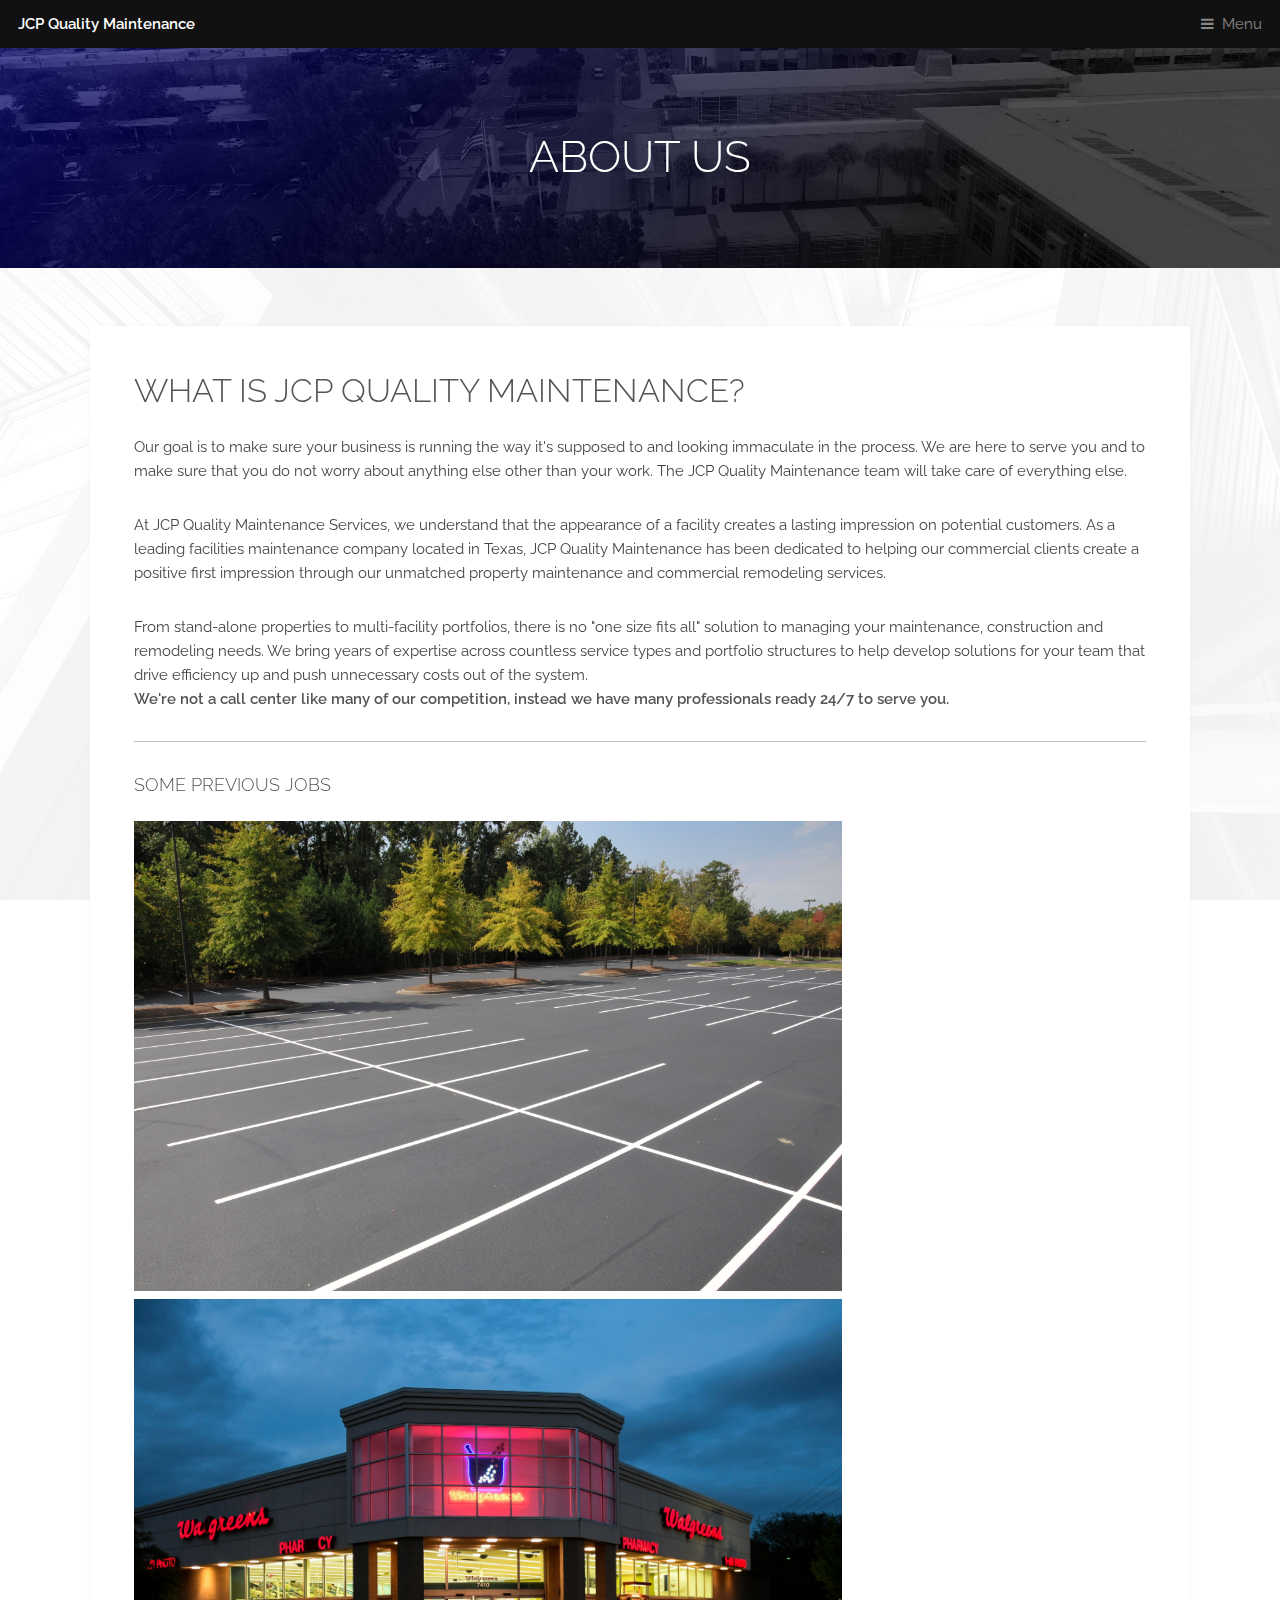
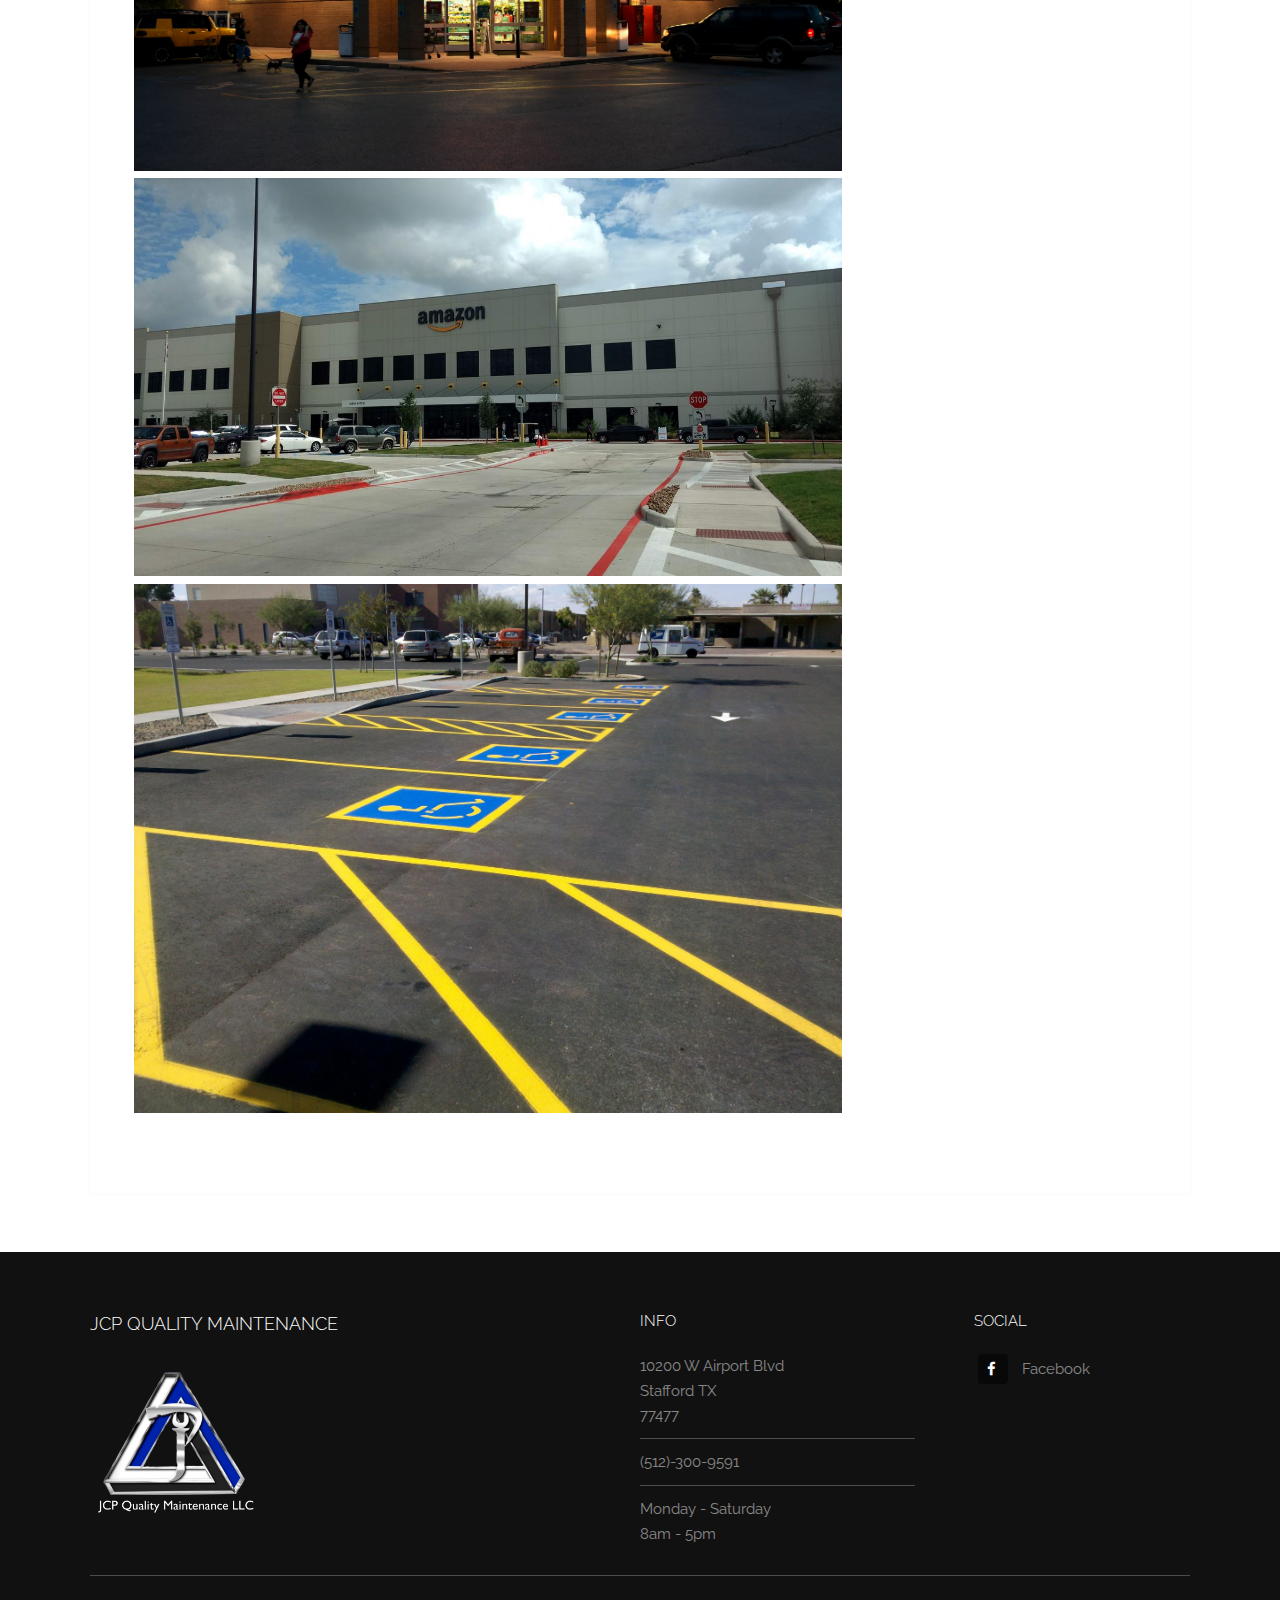
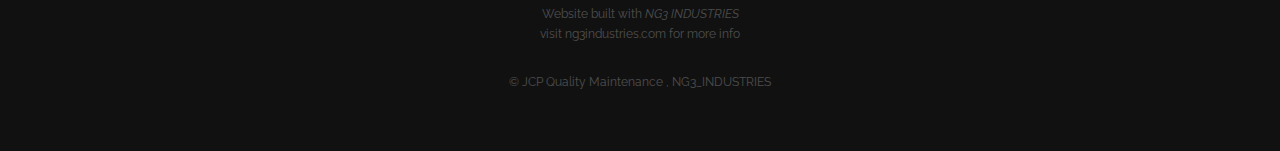
==== commit 8f2df1bb: "Add files via upload" ====
--- a/elements.html
+++ b/elements.html
@@ -77,7 +77,7 @@
 					<ul class="alt">
 						<li><a href="#">10200 W Airport Blvd <br> Stafford TX <br>77477</a></li>
 						<li><a href="#">(512)-300-9591</a></li>
-						<li><a href="#">8am - 5pm</a></li>
+						<li><a href="#">Monday - Saturday <br> 8am - 5pm</a></li>
 					</ul>
 				</section>
 				<section>
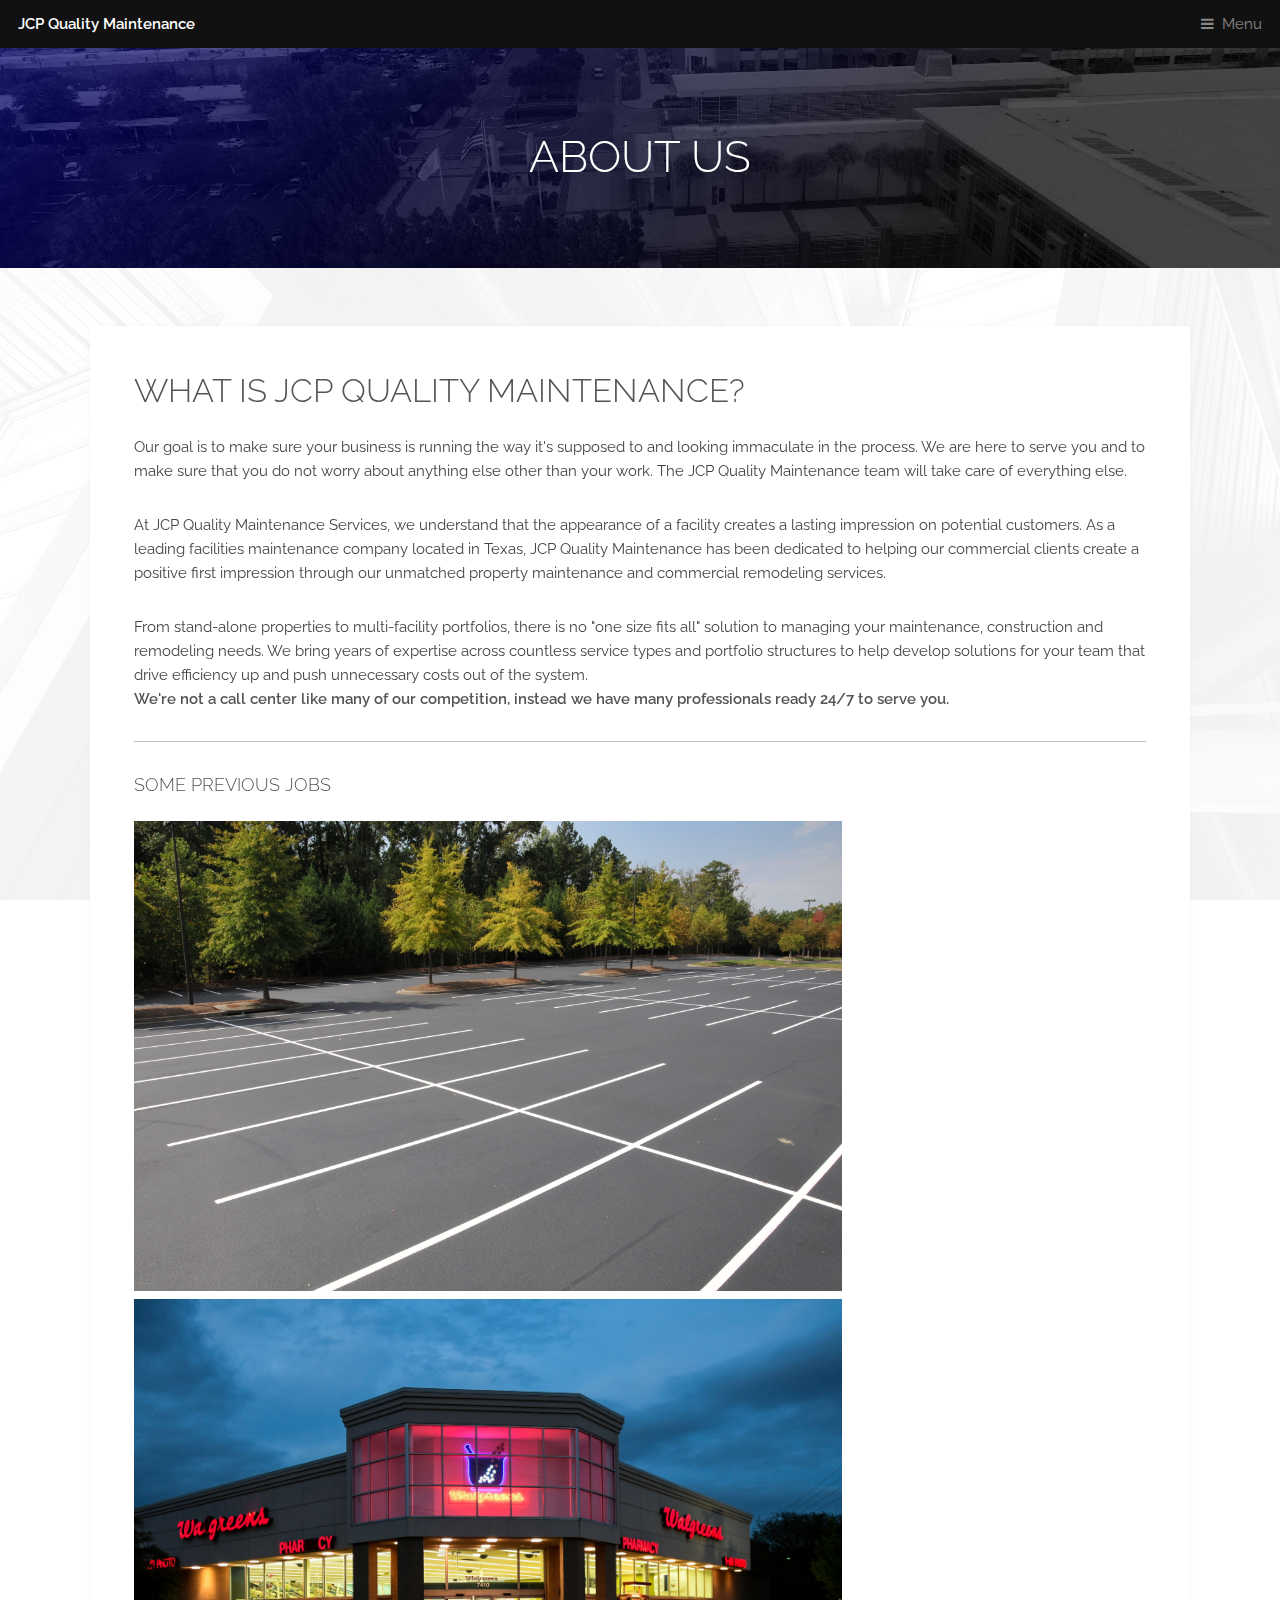
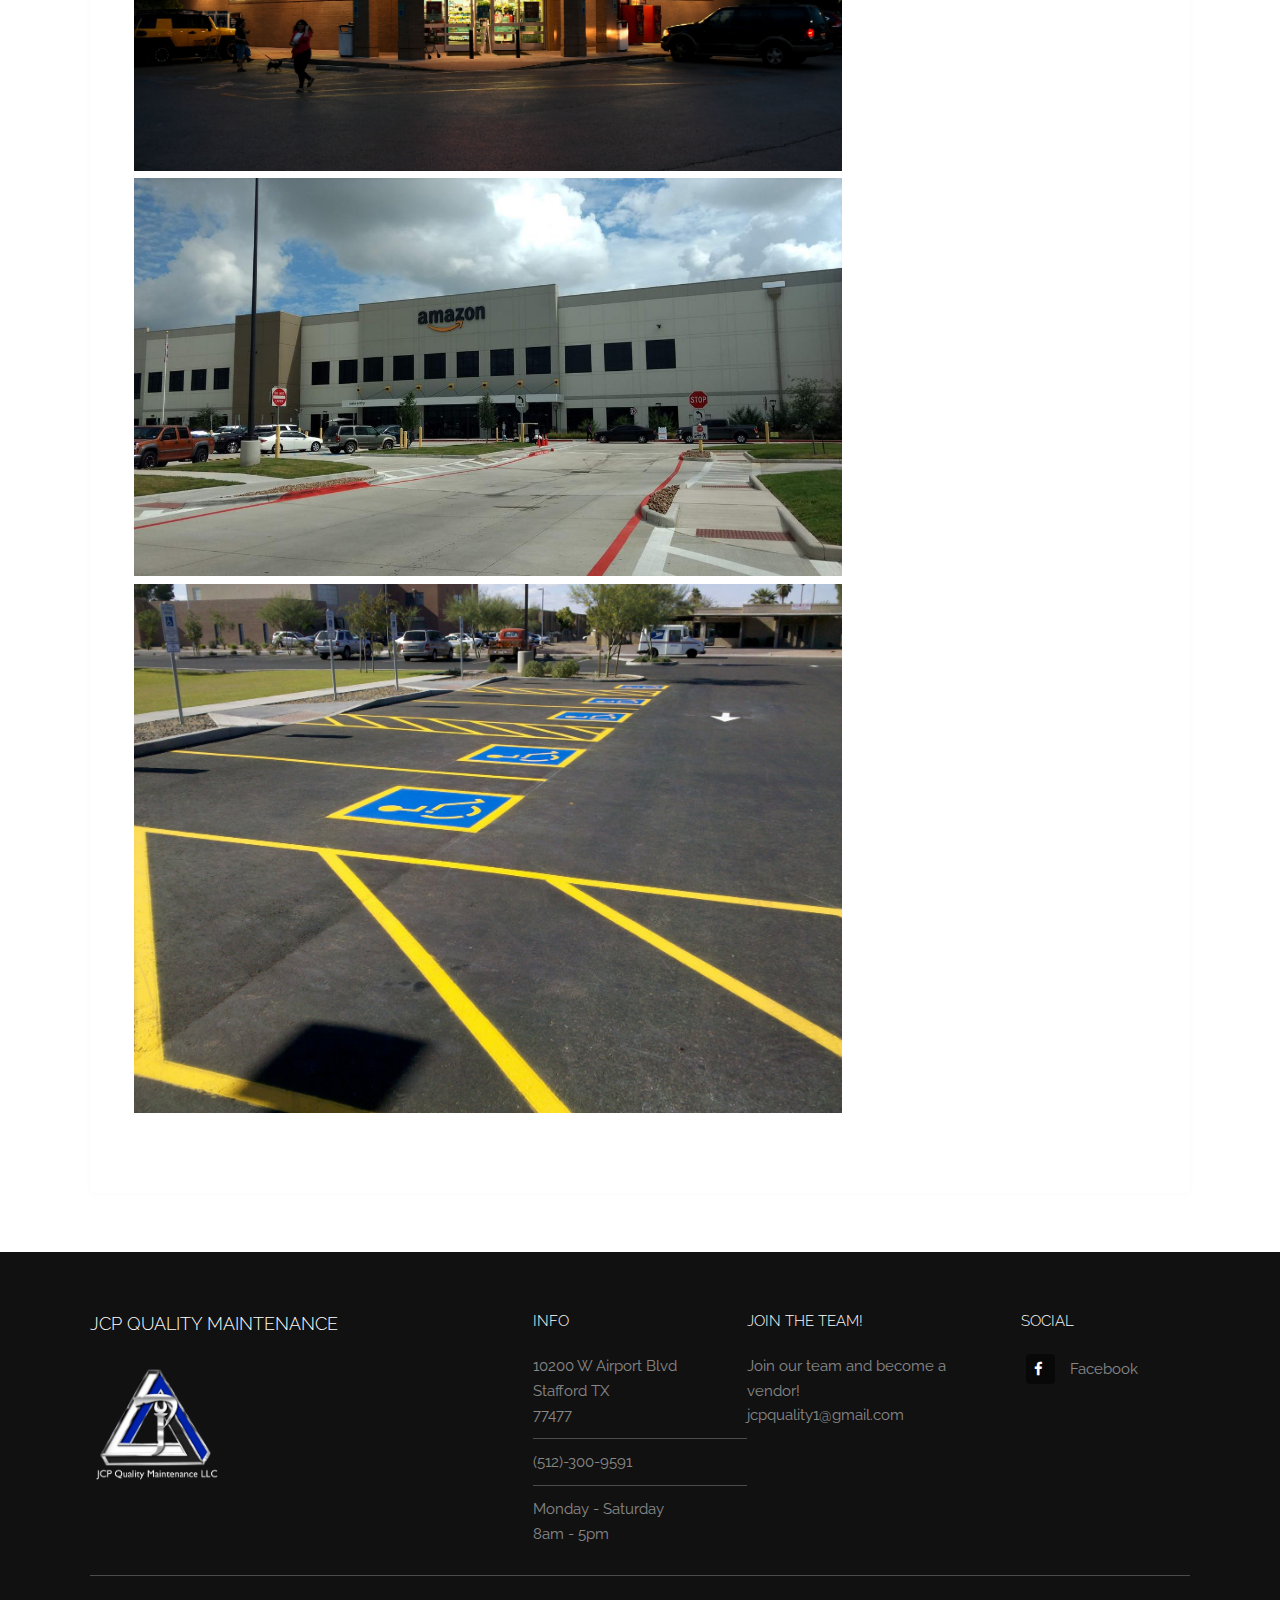
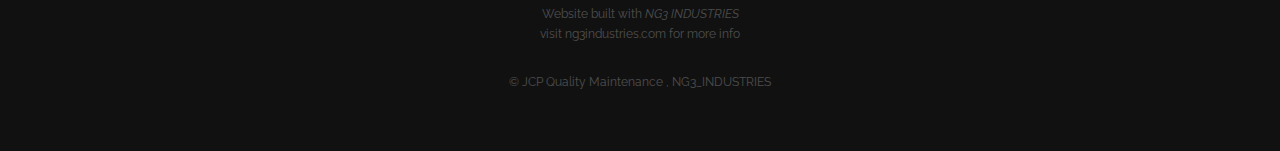
==== commit b013ba0b: "Add files via upload" ====
--- a/elements.html
+++ b/elements.html
@@ -81,6 +81,11 @@
 					</ul>
 				</section>
 				<section>
+					<h4>Join the team!</h4>
+					<p>Join our team and become a vendor! <br>
+						<a href="mailto:jcpquality1@gmail.com">jcpquality1@gmail.com</a></p>
+				</section>
+				<section>
 					<h4>Social</h4>
 					<ul class="plain">
 						<!--	<li><a href="#"><i class="icon fa-twitter">&nbsp;</i>Twitter</a></li> -->
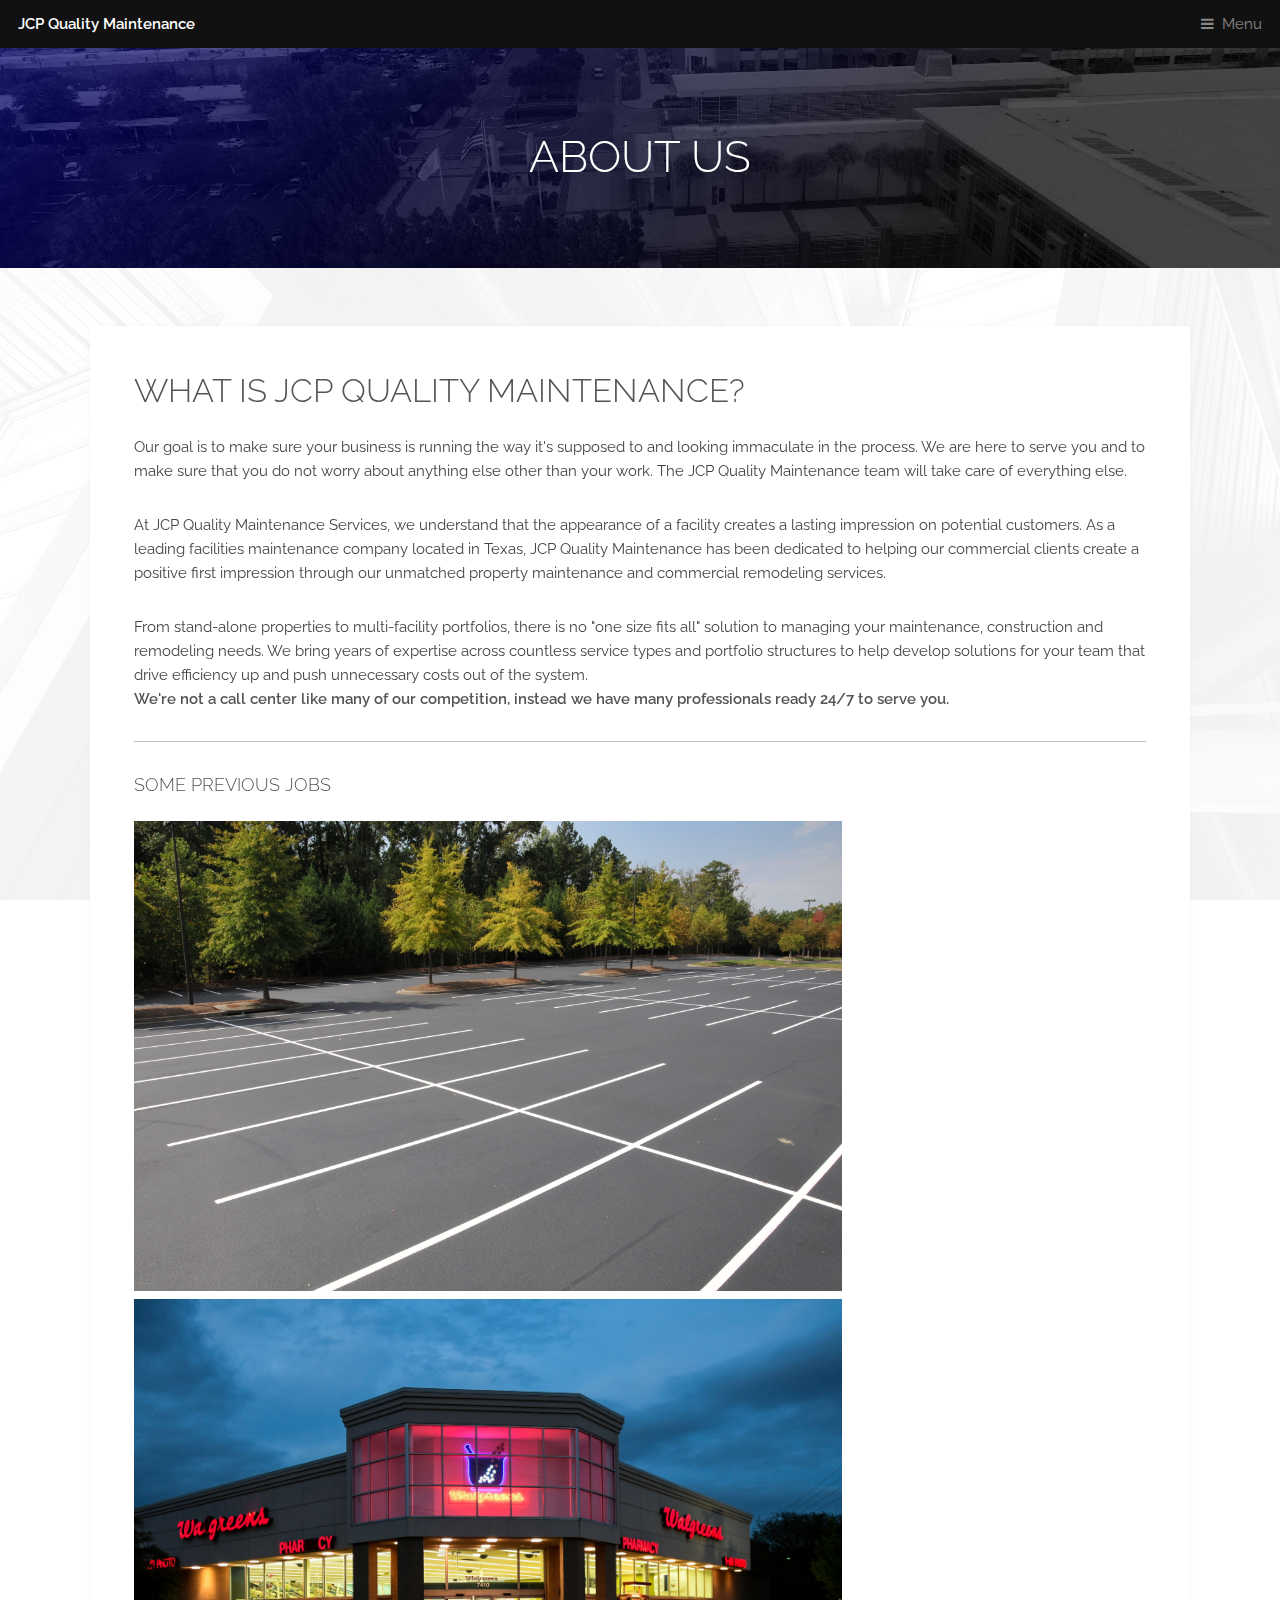
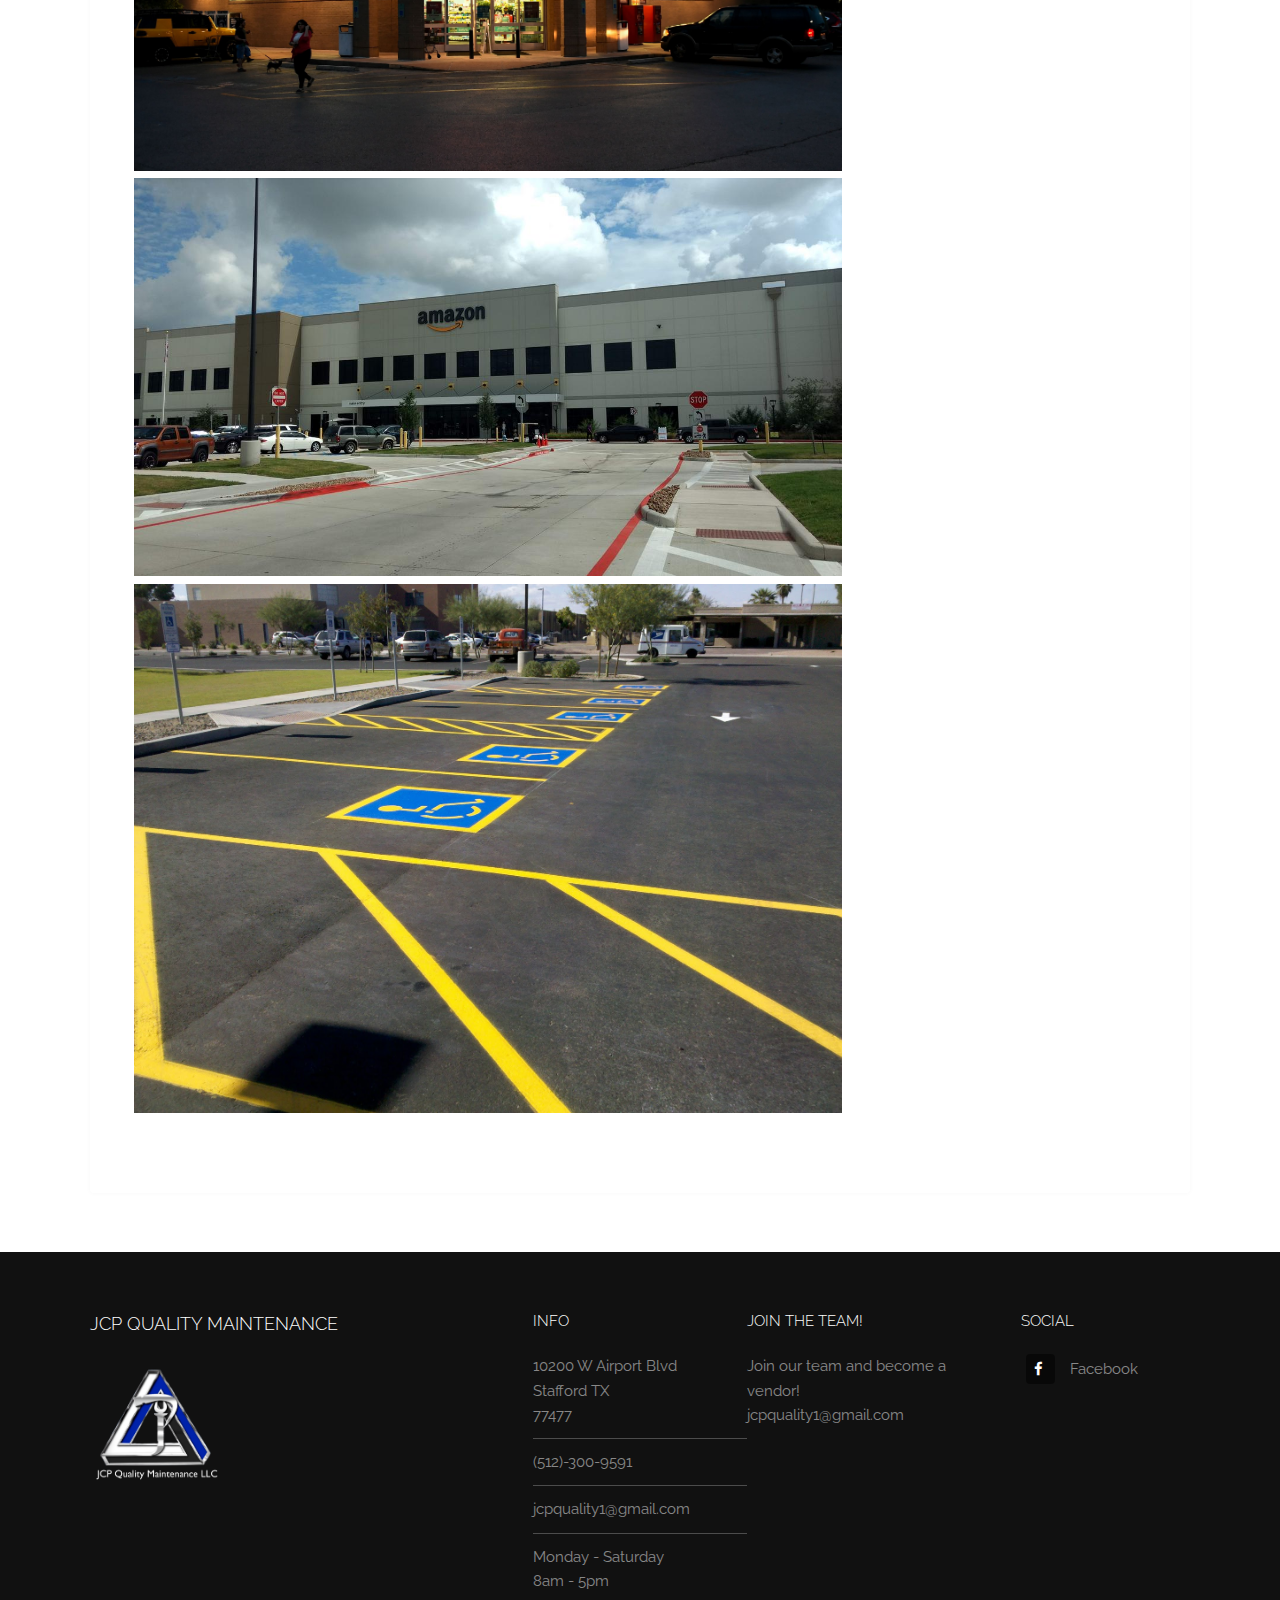
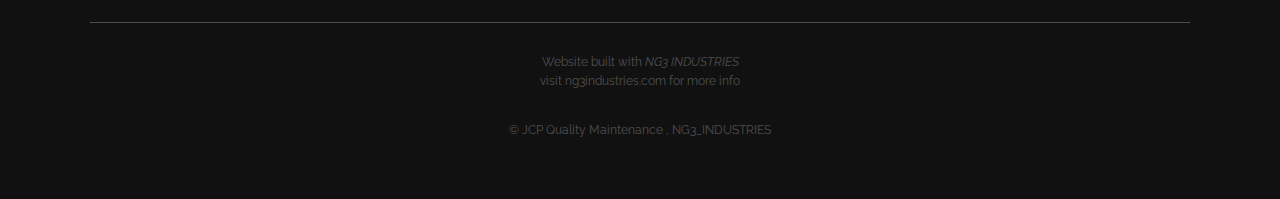
==== commit d28a220d: "Add files via upload" ====
--- a/elements.html
+++ b/elements.html
@@ -75,9 +75,10 @@
 				<section>
 					<h4>INFO</h4>
 					<ul class="alt">
-						<li><a href="#">10200 W Airport Blvd <br> Stafford TX <br>77477</a></li>
-						<li><a href="#">(512)-300-9591</a></li>
-						<li><a href="#">Monday - Saturday <br> 8am - 5pm</a></li>
+						<li>10200 W Airport Blvd <br> Stafford TX <br>77477</li>
+						<li>(512)-300-9591</li>
+						<li>jcpquality1@gmail.com</li>
+						<li>Monday - Saturday <br> 8am - 5pm</li>
 					</ul>
 				</section>
 				<section>
